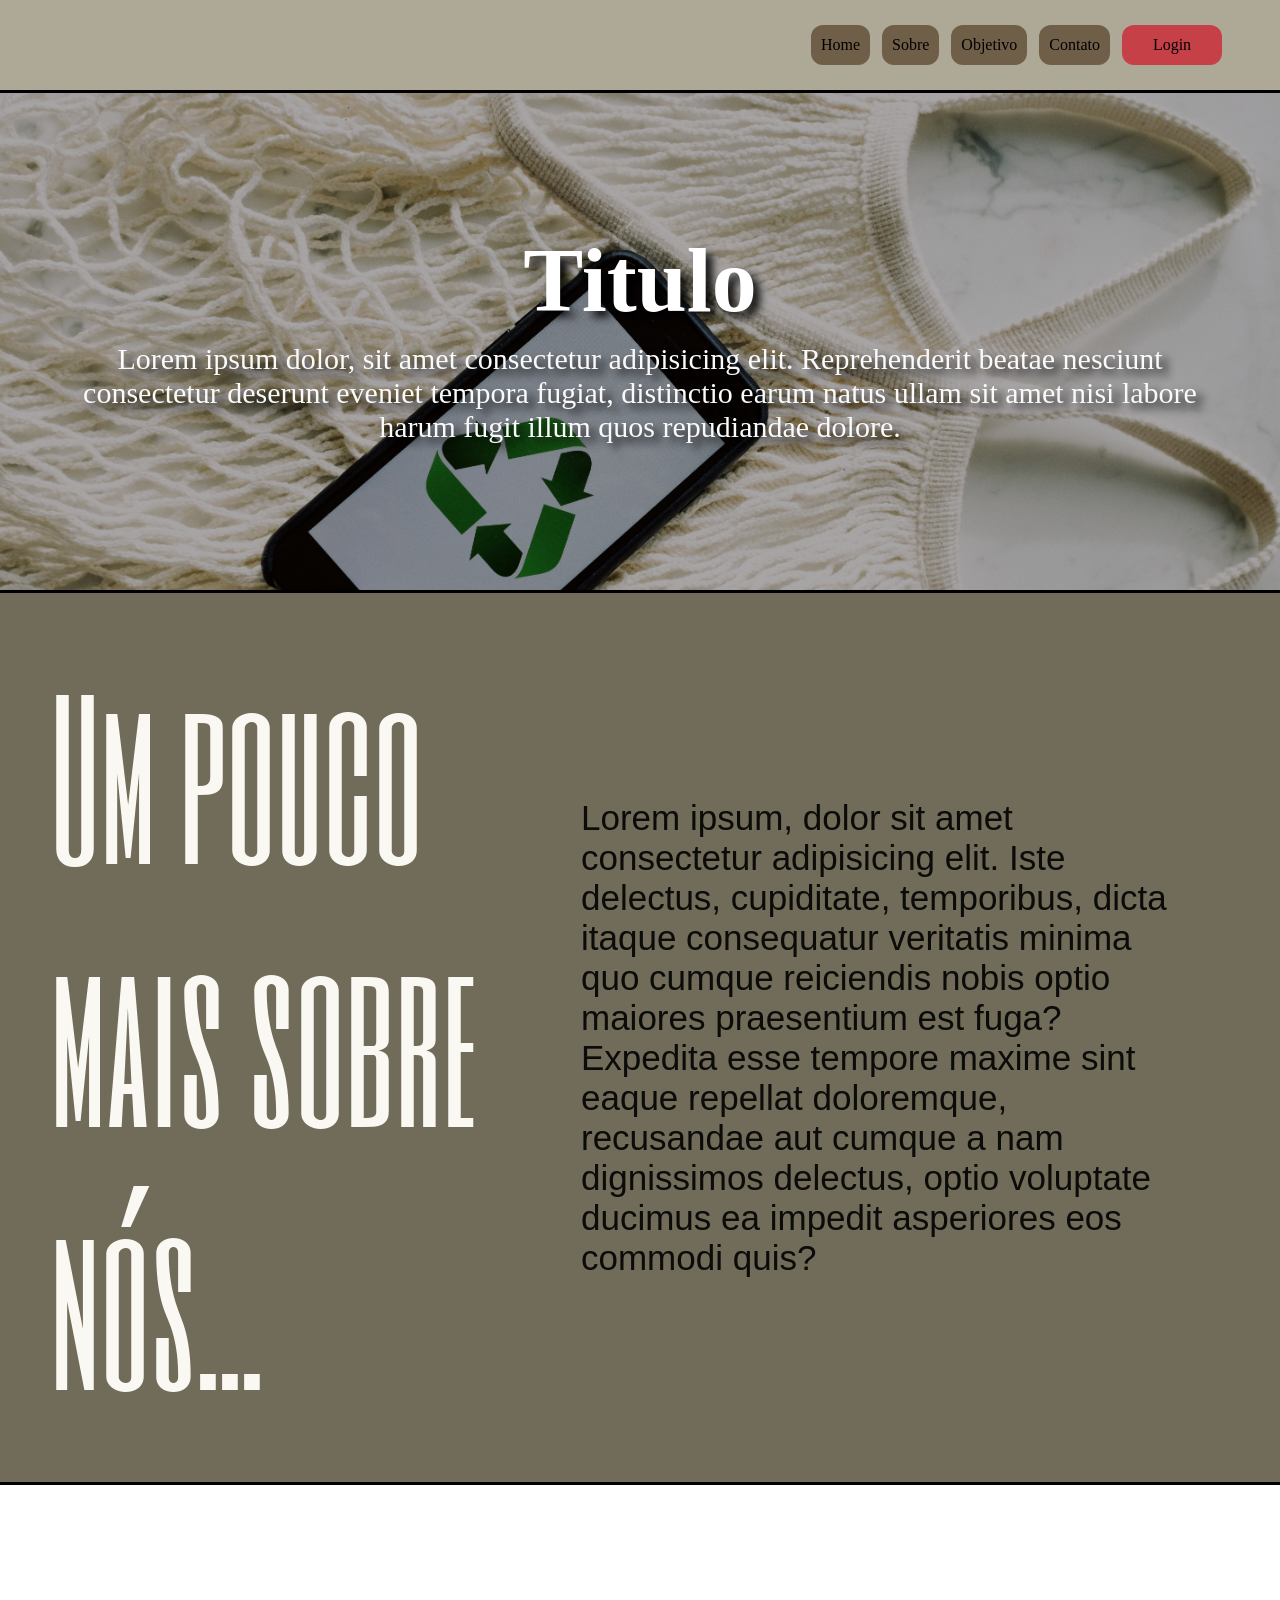
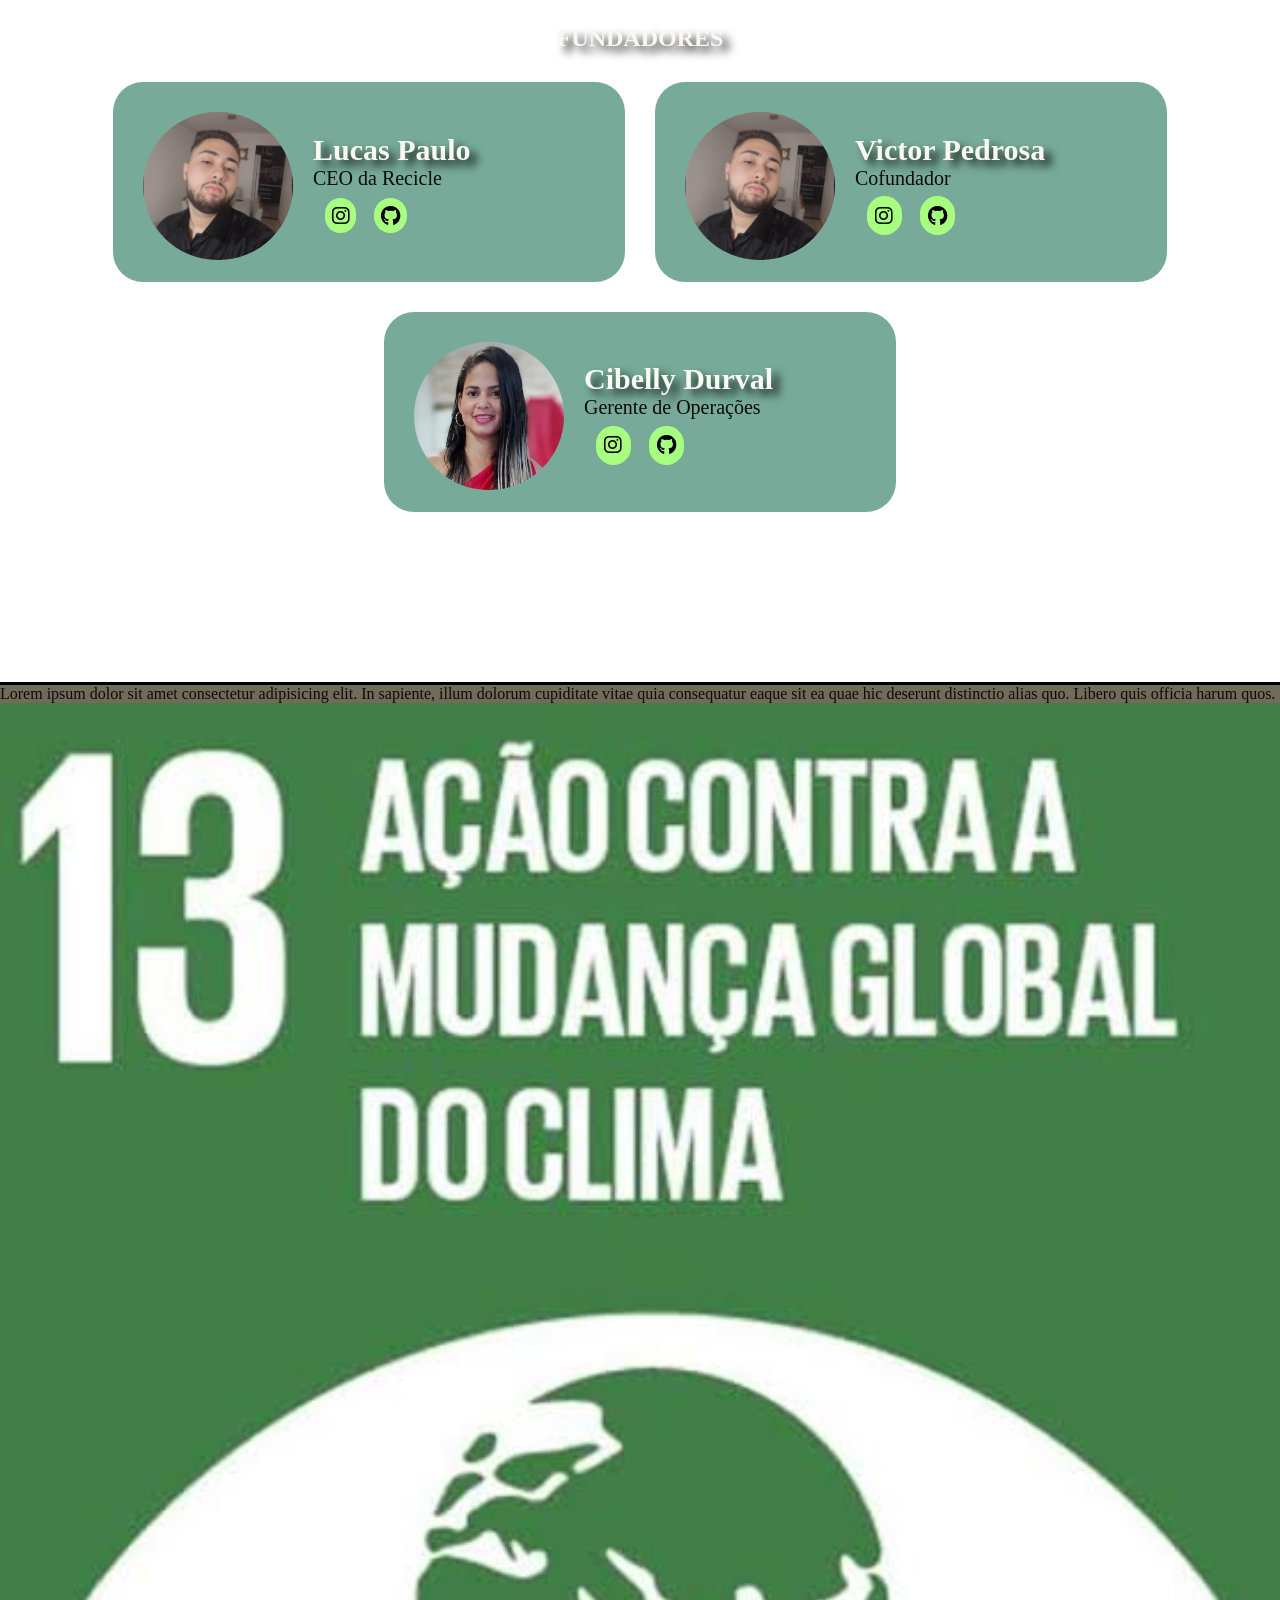
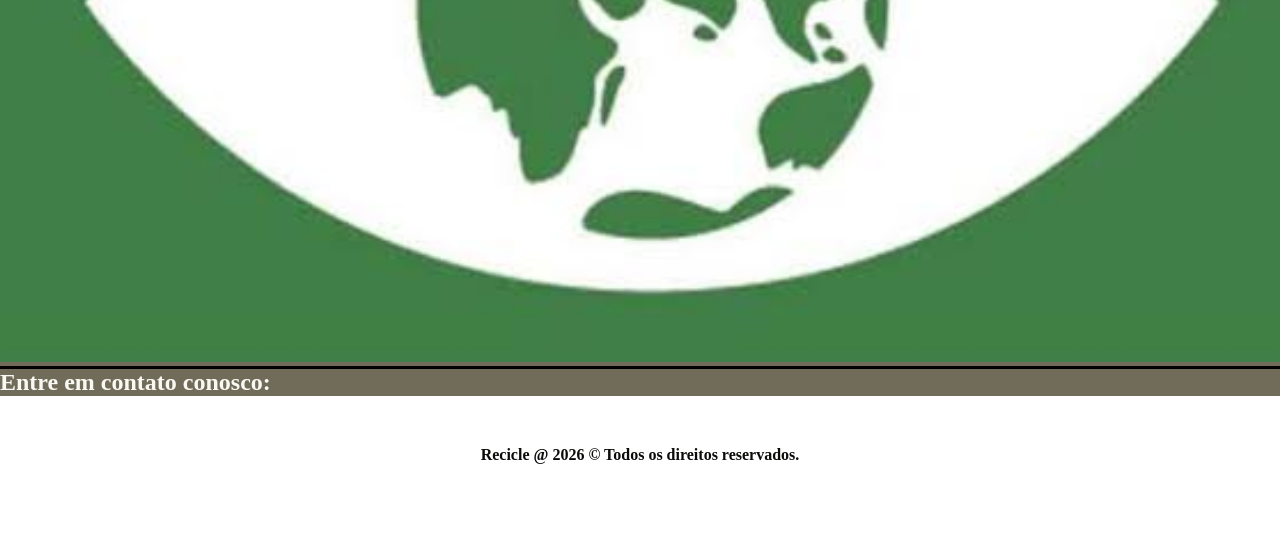
==== index.html @ ca071996 "Update index.html" ====
<!DOCTYPE html>
<html lang="pt-br">
<head>
    <meta charset="UTF-8">
    <meta name="viewport" content="width=device-width, initial-scale=1.0">
    <title>Reclicle</title>
    <link rel="stylesheet" href="/main.css">
    <link rel="shortcut icon" href="/assets/img/favicon (8).ico" type="image/x-icon">
    <link rel="stylesheet" href="https://cdnjs.cloudflare.com/ajax/libs/font-awesome/6.2.0/css/all.min.css"
        integrity="sha512-xh6O/CkQoPOWDdYTDqeRdPCVd1SpvCA9XXcUnZS2FmJNp1coAFzvtCN9BmamE+4aHK8yyUHUSCcJHgXloTyT2A=="
        crossorigin="anonymous" referrerpolicy="no-referrer" />
        <style>@import url('https://fonts.googleapis.com/css2?family=Six+Caps&display=swap');</style>
        <link rel="stylesheet" href="https://unpkg.com/aos@2.3.1/dist/aos.css">
</head>
<header>
    <img src="" alt="" id="logo">
        <nav>
            <div class="navBarConteiner">
                <ul>
                    <li><a href="#home">Home</a></li>
                    <li><a href="#sobre">Sobre</a></li>
                    <li><a href="#objetivo">Objetivo</a></li>
                    <li><a href="#contato">Contato</a></li>
                    <li id="loginItem"><a href="#login">Login</a></li>
                </ul>
            </div>
        </nav>
</header>

<body>
   
    <section id="home">
        <h1>Titulo</h1>
        <p>Lorem ipsum dolor, sit amet consectetur adipisicing elit. Reprehenderit beatae nesciunt consectetur deserunt eveniet tempora fugiat, distinctio earum natus ullam sit amet nisi labore harum fugit illum quos repudiandae dolore.</p>
    </section>


    

    <!-- Aqui é um parágrafo que fala quem é as pessoas  -->
    <section id="sobre">
        <div id="sobreConteiner">
            <h1>Um pouco mais sobre nós...</h1>
            <p>Lorem ipsum, dolor sit amet consectetur adipisicing elit. Iste delectus, cupiditate, temporibus, dicta itaque consequatur veritatis minima quo cumque reiciendis nobis optio maiores praesentium est fuga? Expedita esse tempore maxime sint eaque repellat doloremque, recusandae aut cumque a nam dignissimos delectus, optio voluptate ducimus ea impedit asperiores eos commodi quis?</p>
        </div>
    </section>

    <section class="paralax1">
        <h1>FUNDADORES</h1>
        <div id="colaboradores">
            <div id="colaboradoresConteiner">
                <div class="colaborador" data-aos="fade-up" data-aos-duration="1500">
                    <img class="fotoPerfil" src="assets/img/teste.png" alt="">
                    <div class="informacoesCartao">
                        <h1>Lucas Paulo</h1>
                        <p>CEO da Recicle</p>
                        <div class="redesSociais">
                            <a href="" target="_blank"><i class="fa-brands fa-instagram"></i></a>
                            <a href="" target="_blank"><i class="fa-brands fa-github"></i></a>
                        </div>
                    </div>
                </div>

                <div class="colaborador" data-aos="fade-up" data-aos-duration="1700">
                    <img class="fotoPerfil" src="assets/img/Victor.png" alt="">
                    <div class="informacoesCartao">
                        <h1>Victor Pedrosa</h1>
                        <p>Cofundador</p>
                        <div class="redesSociais">
                            <a href="" target="_blank"><i class="fa-brands fa-instagram"></i></a>
                            <a href="" target="_blank"><i class="fa-brands fa-github"></i></a>
                        </div>
                    </div>
                </div>

                <div class="colaborador" data-aos="fade-up" data-aos-duration="1900">
                    <img class="fotoPerfil" src="assets/img/Cibelly.jpeg" alt="">
                    <div class="informacoesCartao">
                        <h1>Cibelly Durval</h1>
                        <p>Gerente de Operações</p>
                        <div class="redesSociais">
                            <a href="" target="_blank"><i class="fa-brands fa-instagram"></i></a>
                            <a href="" target="_blank"><i class="fa-brands fa-github"></i></a>
                        </div>
                    </div>
                </div>
            </div>
        </div>
    </section>        
        
    
    <section id="dados">
        <div id="dadosConteiner">
            <!-- <h1>Objetivos</h1> -->
            <div class="">
                <p>Lorem ipsum dolor sit amet consectetur adipisicing elit. In sapiente, illum dolorum cupiditate vitae quia consequatur eaque sit ea quae hic deserunt distinctio alias quo. Libero quis officia harum quos.</p>
                <img src="/assets/img/ODS13.jfif" alt="">
            </div>
        </div>
    </section>

    <section id="contato">
        <div class="contatosConteiner">
            <div>
                <h1>Entre em contato conosco:</h1>

            </div>
        </div>
    </section>





<script src="https://unpkg.com/aos@2.3.1/dist/aos.js"></script>

<script>
  AOS.init({
    duration: 1000, // duração da animação
    once: true,     // anima apenas uma vez
  });
</script>   
</body>


<footer>
        <p>Recicle @ 2026 &copy; Todos os direitos reservados.</p>

</footer>
</html>
---- main.css ----
@import url(/assets/css/global.css);
@import url(/assets/css/home.css);
@import url(/assets/css/sobre.css);
@import url(/assets/css/catalogo.css);
@import url(/assets/css/objetivos.css);
@import url(/assets/css/login.css);
@import url(/assets/css/colaboradores.css);
@import url(/assets/css/ods.css);
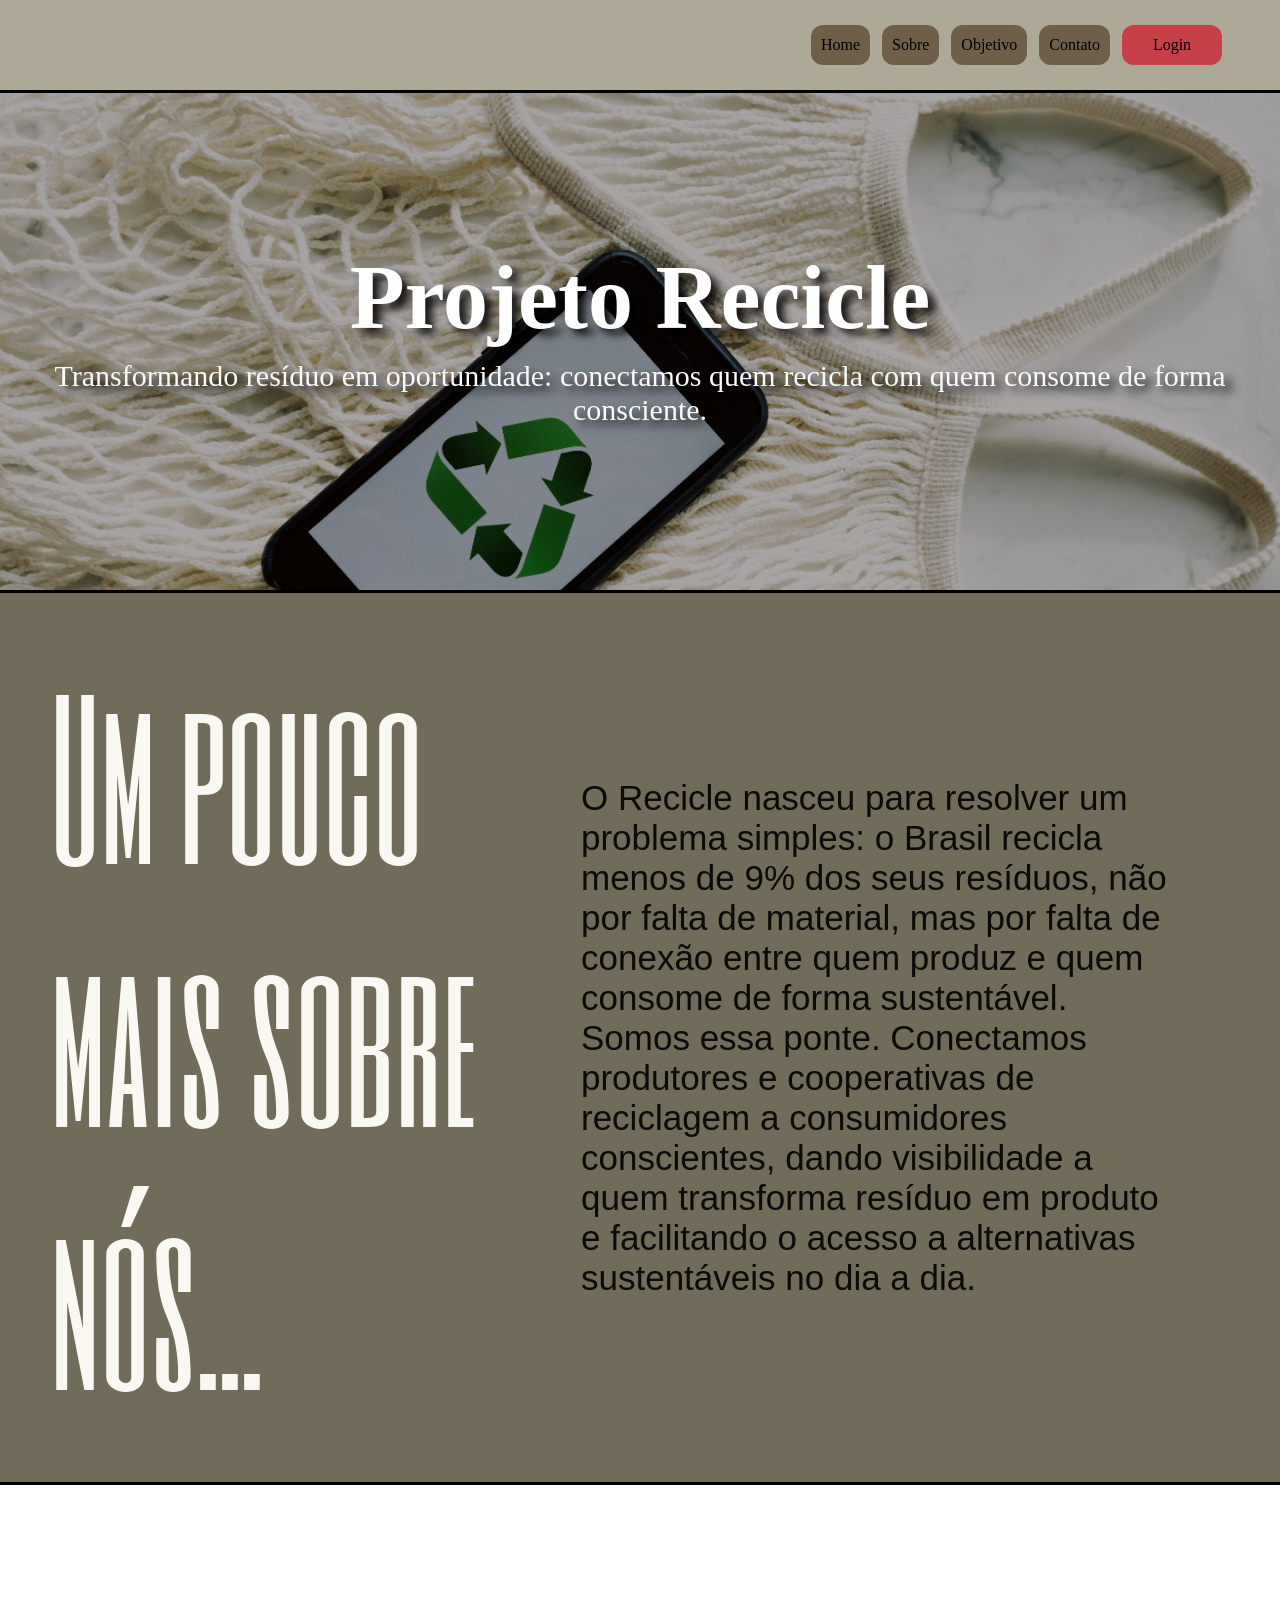
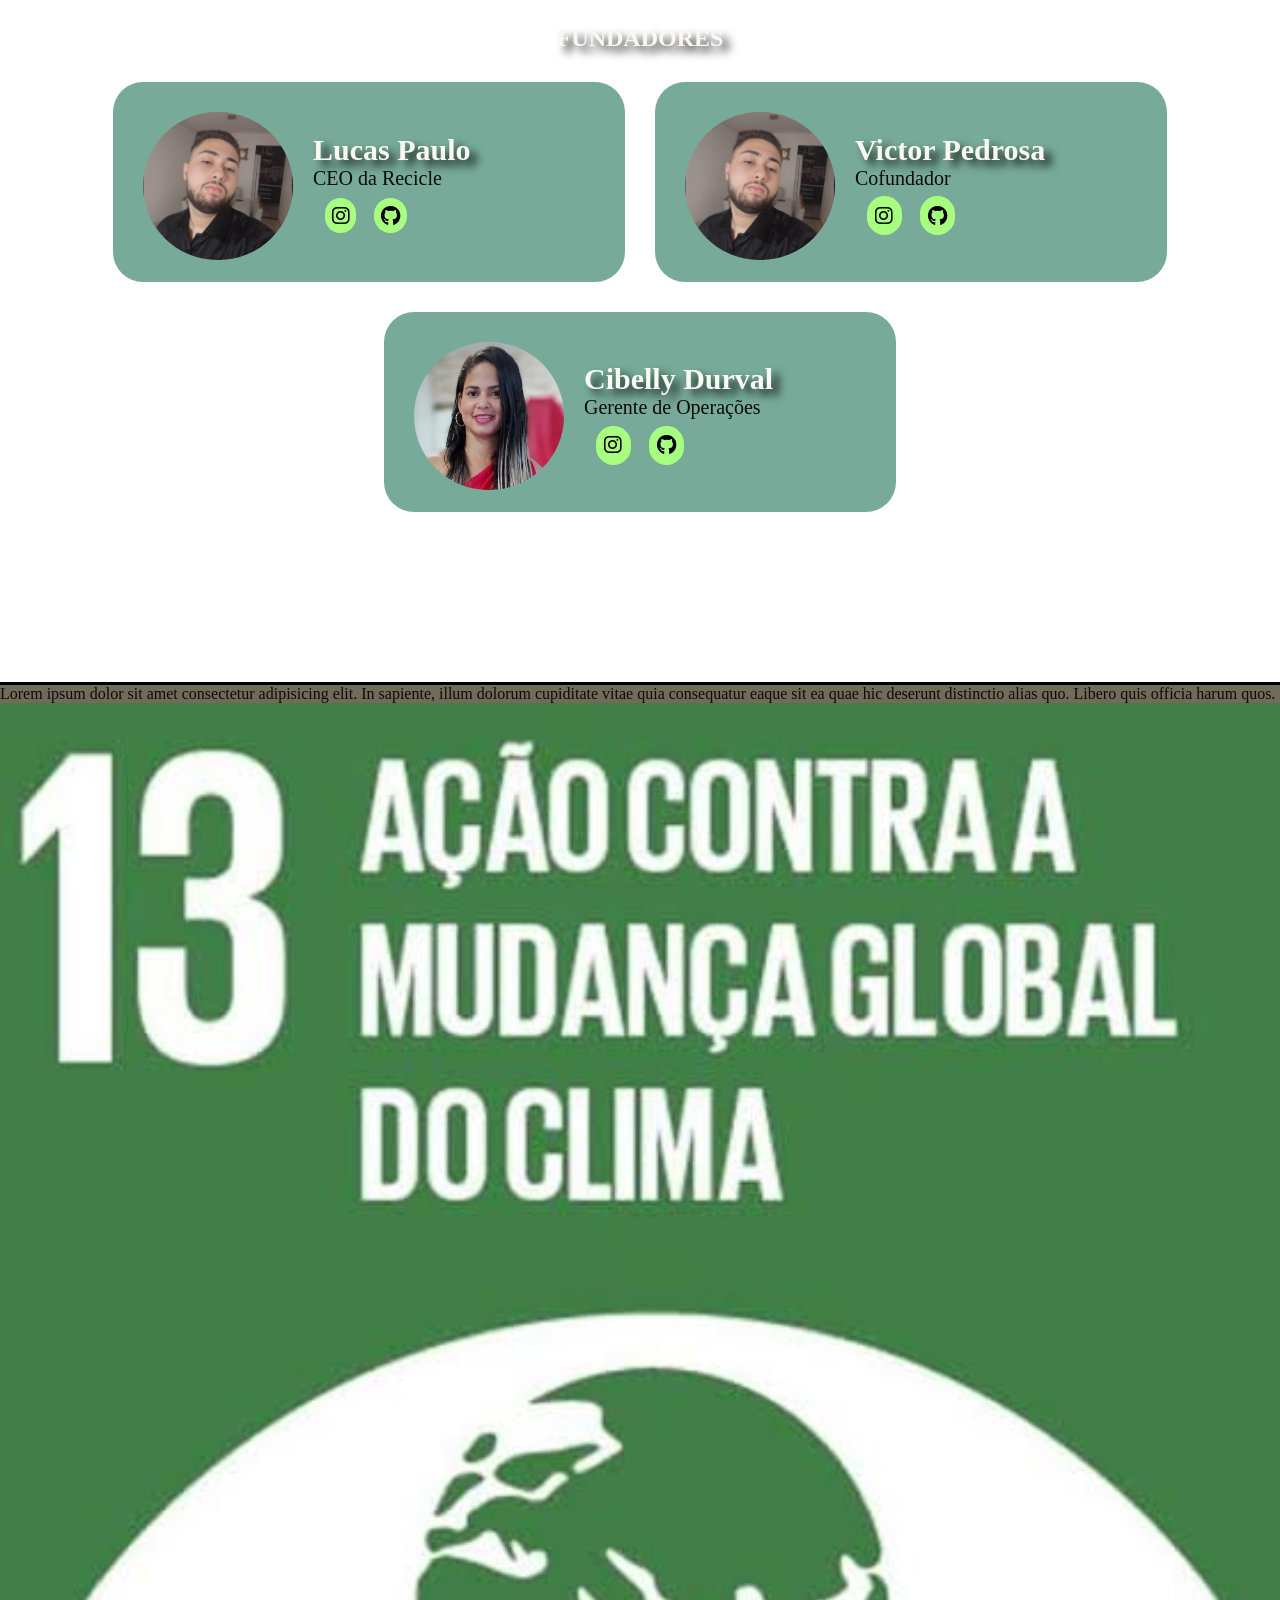
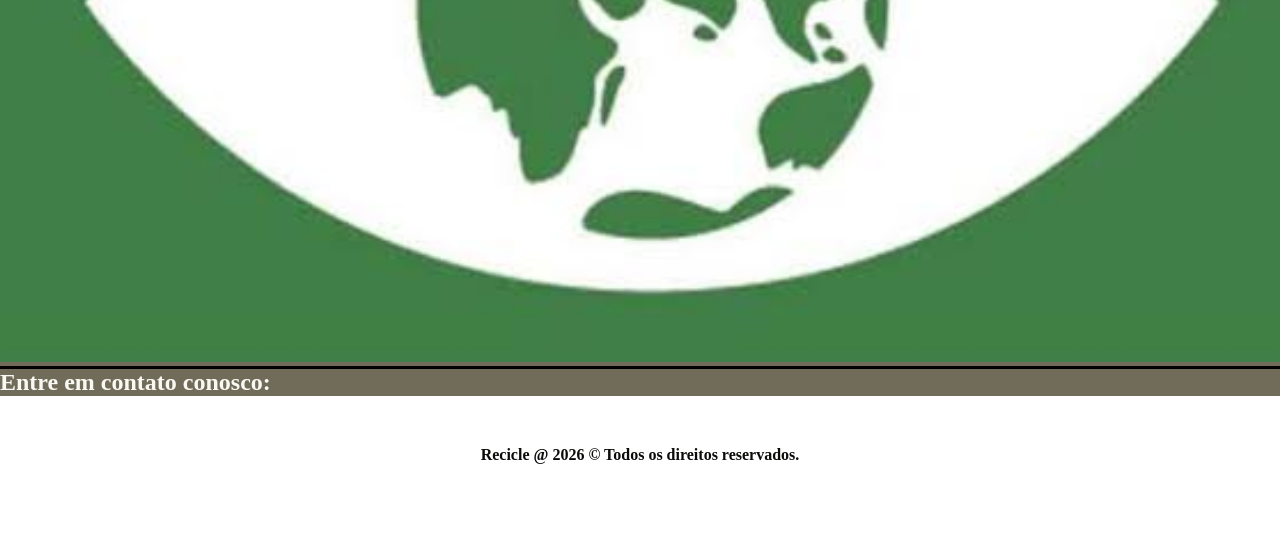
==== commit 3177f7aa: "Merge branch 'main' of https://github.com/Luga17-19/Projeto_Recicle" ====
--- a/index.html
+++ b/index.html
@@ -3,7 +3,7 @@
 <head>
     <meta charset="UTF-8">
     <meta name="viewport" content="width=device-width, initial-scale=1.0">
-    <title>Reclicle</title>
+    <title>Recicle</title>
     <link rel="stylesheet" href="/main.css">
     <link rel="shortcut icon" href="/assets/img/favicon (8).ico" type="image/x-icon">
     <link rel="stylesheet" href="https://cdnjs.cloudflare.com/ajax/libs/font-awesome/6.2.0/css/all.min.css"
@@ -30,8 +30,8 @@
 <body>
    
     <section id="home">
-        <h1>Titulo</h1>
-        <p>Lorem ipsum dolor, sit amet consectetur adipisicing elit. Reprehenderit beatae nesciunt consectetur deserunt eveniet tempora fugiat, distinctio earum natus ullam sit amet nisi labore harum fugit illum quos repudiandae dolore.</p>
+        <h1>Projeto Recicle</h1>
+        <p>Transformando resíduo em oportunidade: conectamos quem recicla com quem consome de forma consciente.</p>
     </section>
 
 
@@ -41,7 +41,9 @@
     <section id="sobre">
         <div id="sobreConteiner">
             <h1>Um pouco mais sobre nós...</h1>
-            <p>Lorem ipsum, dolor sit amet consectetur adipisicing elit. Iste delectus, cupiditate, temporibus, dicta itaque consequatur veritatis minima quo cumque reiciendis nobis optio maiores praesentium est fuga? Expedita esse tempore maxime sint eaque repellat doloremque, recusandae aut cumque a nam dignissimos delectus, optio voluptate ducimus ea impedit asperiores eos commodi quis?</p>
+            <p>O Recicle nasceu para resolver um problema simples: o Brasil recicla menos de 9% dos seus resíduos, não por falta de material, mas por falta de conexão entre quem produz e quem consome de forma sustentável.
+
+             Somos essa ponte. Conectamos produtores e cooperativas de reciclagem a consumidores conscientes, dando visibilidade a quem transforma resíduo em produto e facilitando o acesso a alternativas sustentáveis no dia a dia.</p>
         </div>
     </section>
 
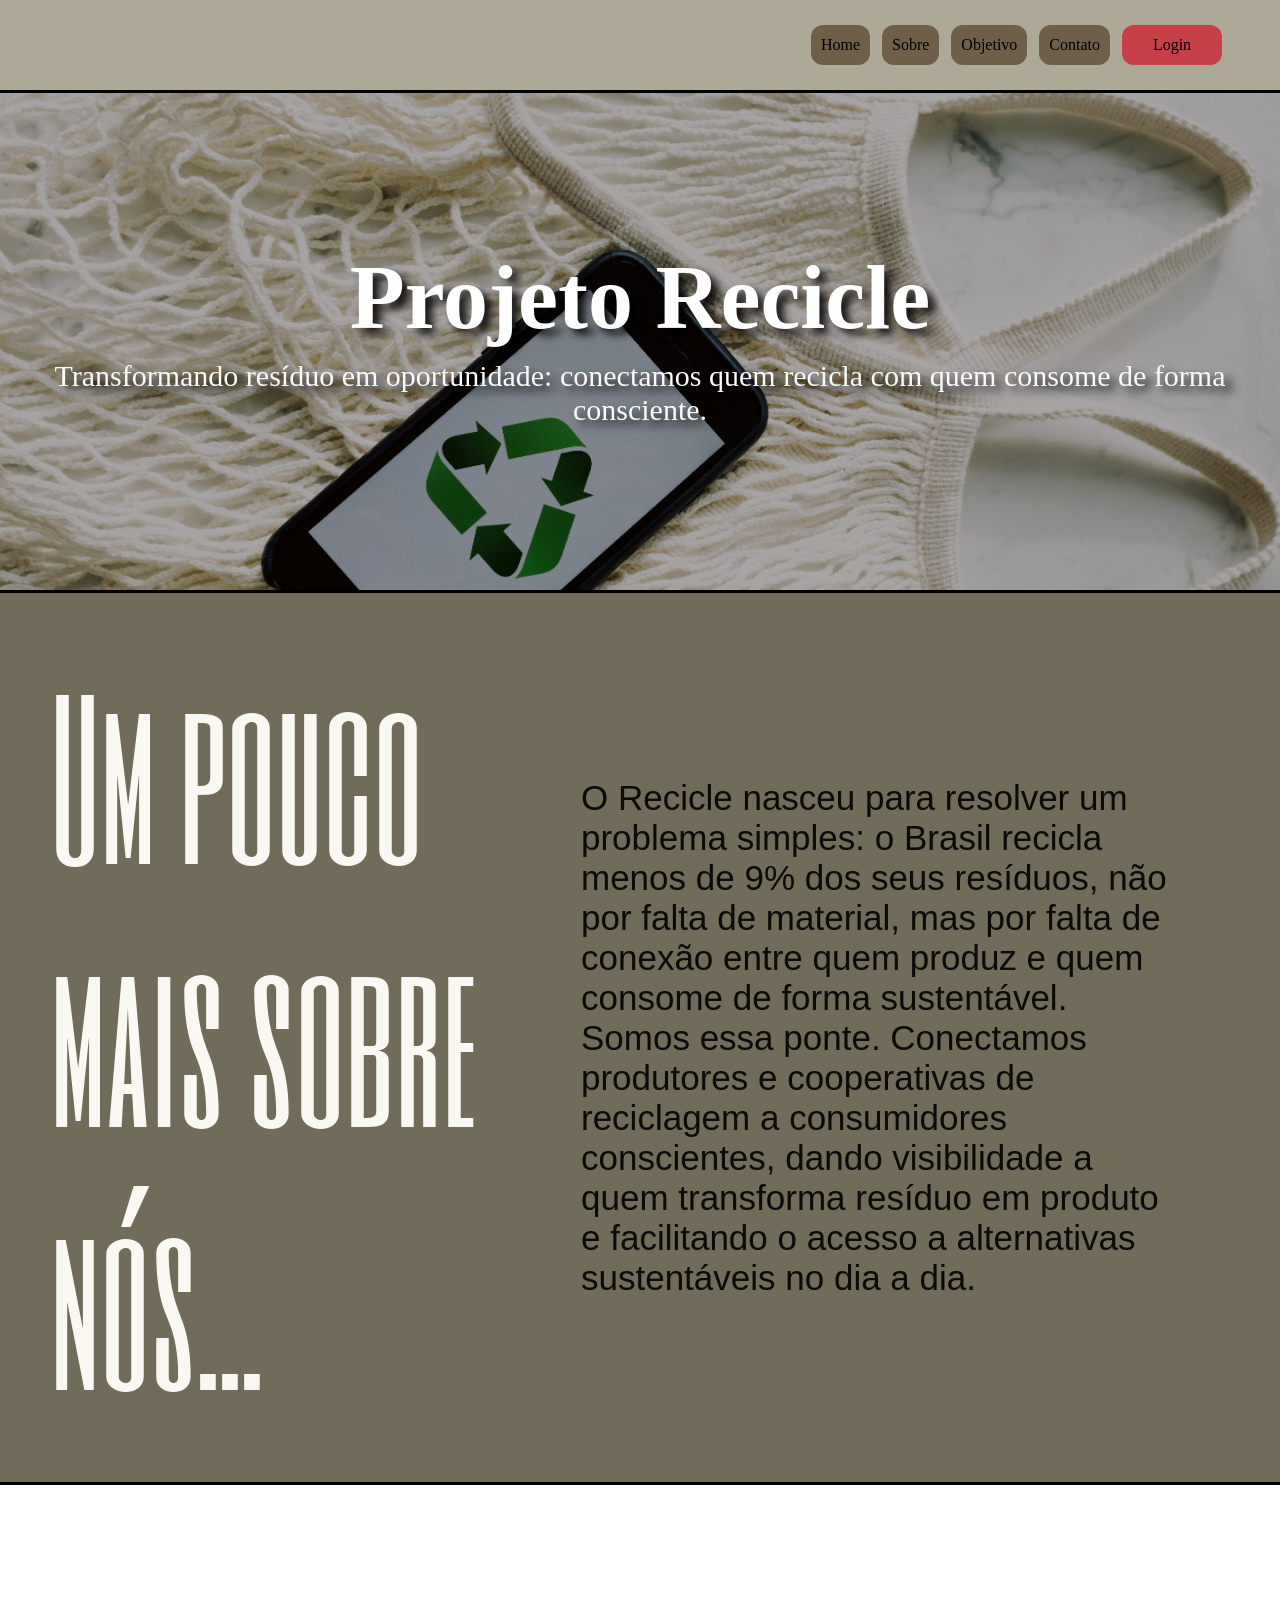
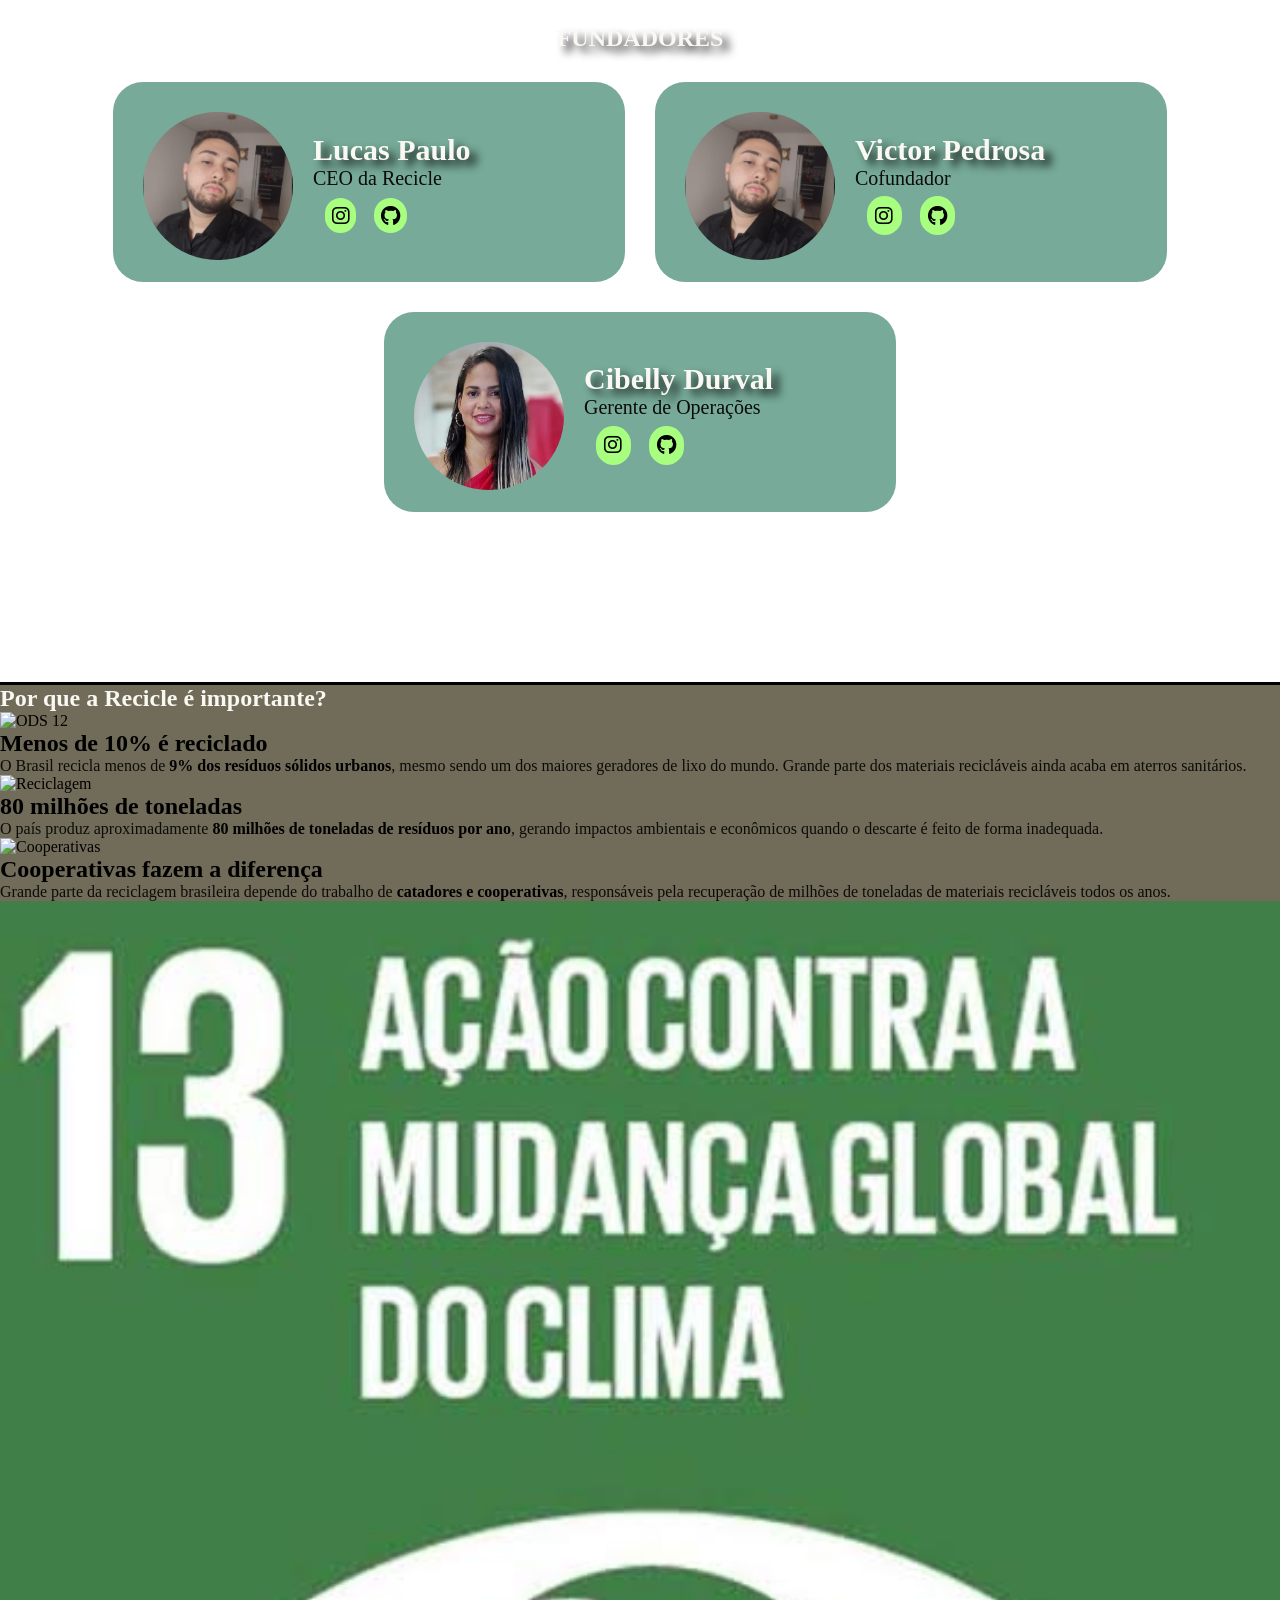
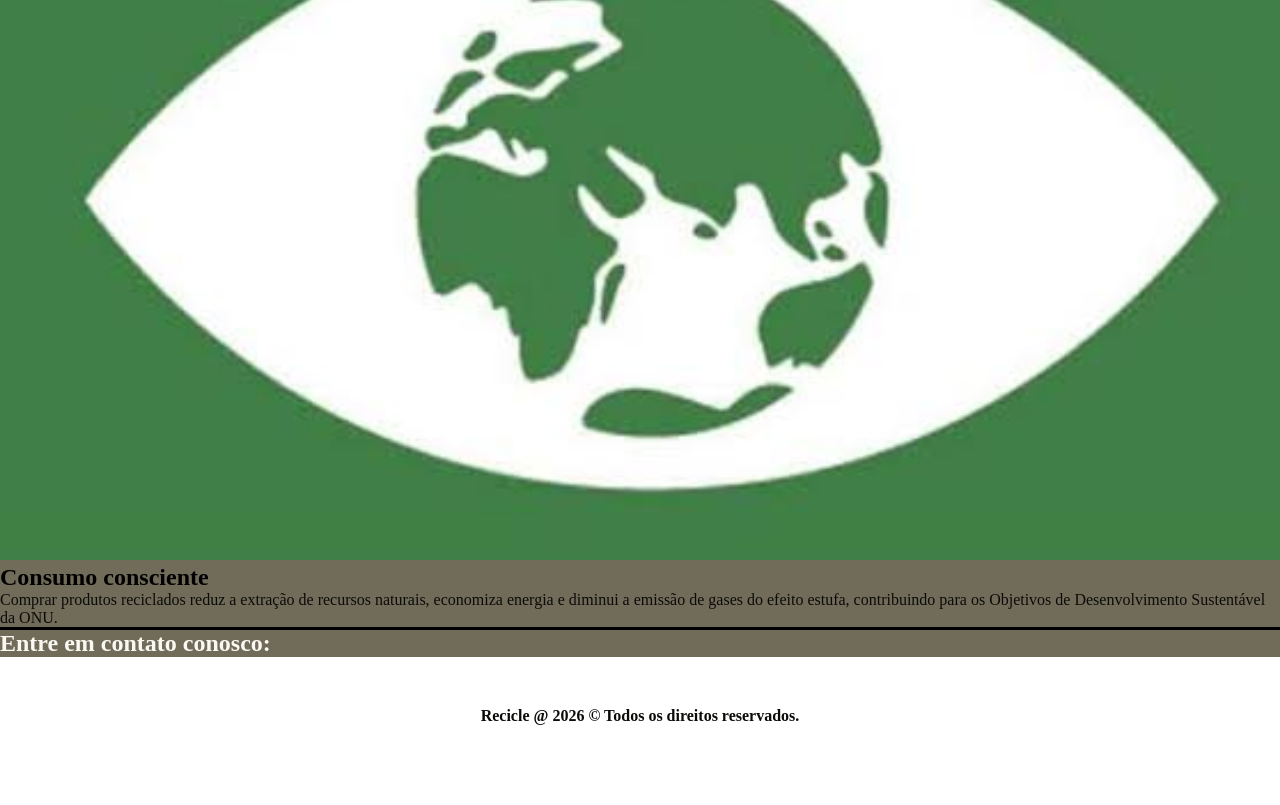
==== commit 1374b3e5: "Update index.html" ====
--- a/index.html
+++ b/index.html
@@ -91,16 +91,53 @@
     </section>        
         
     
-    <section id="dados">
-        <div id="dadosConteiner">
-            <!-- <h1>Objetivos</h1> -->
-            <div class="">
-                <p>Lorem ipsum dolor sit amet consectetur adipisicing elit. In sapiente, illum dolorum cupiditate vitae quia consequatur eaque sit ea quae hic deserunt distinctio alias quo. Libero quis officia harum quos.</p>
-                <img src="/assets/img/ODS13.jfif" alt="">
-            </div>
+<section id="dados">
+    <h1>Por que a Recicle é importante?</h1>
+
+    <div id="dadosConteiner">
+
+        <div class="cardDado" data-aos="fade-up">
+            <img src="/assets/img/ODS12.png" alt="ODS 12">
+            <h2>Menos de 10% é reciclado</h2>
+            <p>
+                O Brasil recicla menos de <strong>9% dos resíduos sólidos urbanos</strong>,
+                mesmo sendo um dos maiores geradores de lixo do mundo. Grande parte dos
+                materiais recicláveis ainda acaba em aterros sanitários.
+            </p>
         </div>
-    </section>
 
+        <div class="cardDado" data-aos="fade-up" data-aos-delay="150">
+            <img src="/assets/img/reciclagem.png" alt="Reciclagem">
+            <h2>80 milhões de toneladas</h2>
+            <p>
+                O país produz aproximadamente <strong>80 milhões de toneladas de resíduos
+                por ano</strong>, gerando impactos ambientais e econômicos quando o descarte
+                é feito de forma inadequada.
+            </p>
+        </div>
+
+        <div class="cardDado" data-aos="fade-up" data-aos-delay="300">
+            <img src="/assets/img/cooperativa.png" alt="Cooperativas">
+            <h2>Cooperativas fazem a diferença</h2>
+            <p>
+                Grande parte da reciclagem brasileira depende do trabalho de
+                <strong>catadores e cooperativas</strong>, responsáveis pela recuperação de
+                milhões de toneladas de materiais recicláveis todos os anos.
+            </p>
+        </div>
+
+        <div class="cardDado" data-aos="fade-up" data-aos-delay="450">
+            <img src="/assets/img/ODS13.jfif" alt="ODS 13">
+            <h2>Consumo consciente</h2>
+            <p>
+                Comprar produtos reciclados reduz a extração de recursos naturais,
+                economiza energia e diminui a emissão de gases do efeito estufa,
+                contribuindo para os Objetivos de Desenvolvimento Sustentável da ONU.
+            </p>
+        </div>
+
+    </div>
+</section>
     <section id="contato">
         <div class="contatosConteiner">
             <div>
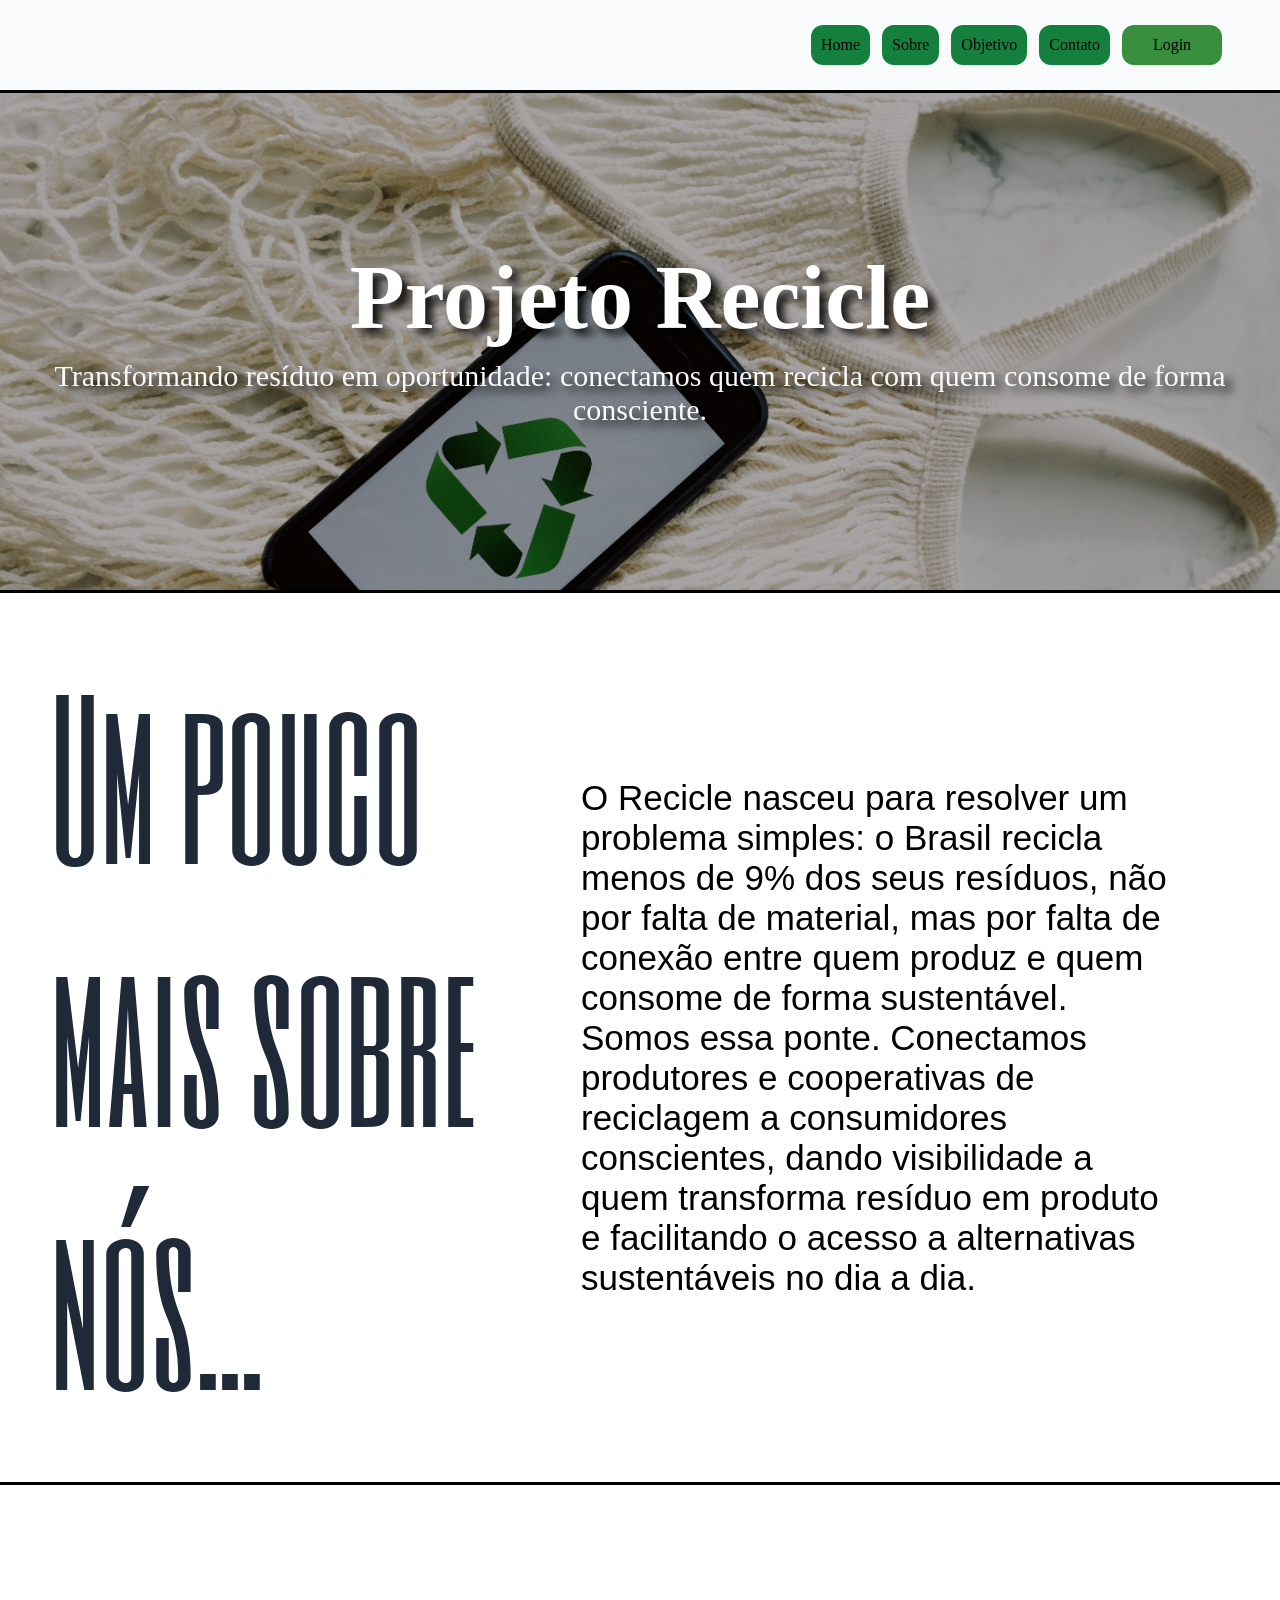
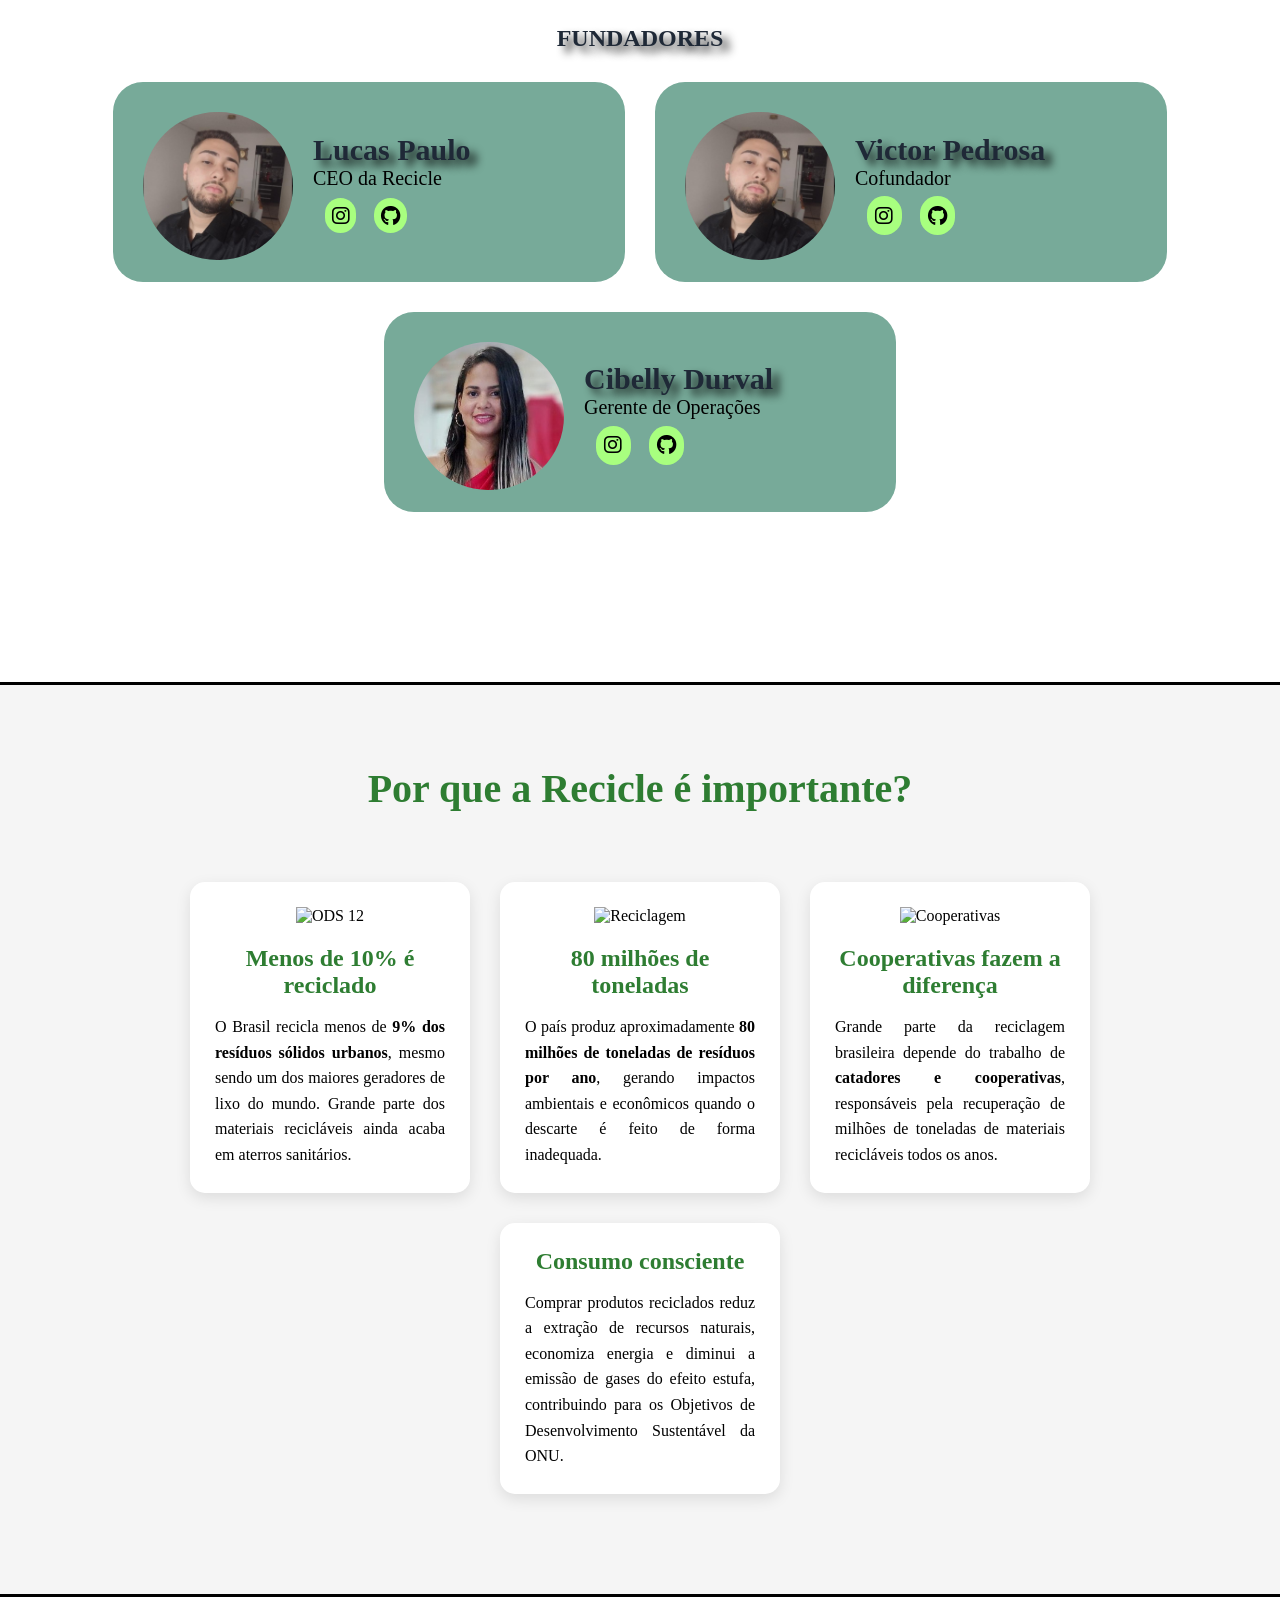
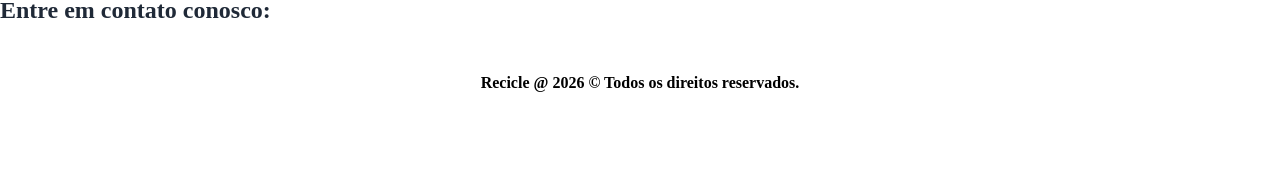
==== commit 48d81846: "update" ====
--- a/index.html
+++ b/index.html
@@ -127,7 +127,6 @@
         </div>
 
         <div class="cardDado" data-aos="fade-up" data-aos-delay="450">
-            <img src="/assets/img/ODS13.jfif" alt="ODS 13">
             <h2>Consumo consciente</h2>
             <p>
                 Comprar produtos reciclados reduz a extração de recursos naturais,
--- a/main.css
+++ b/main.css
@@ -2,7 +2,8 @@
 @import url(/assets/css/home.css);
 @import url(/assets/css/sobre.css);
 @import url(/assets/css/catalogo.css);
-@import url(/assets/css/objetivos.css);
+@import url(/assets/css/dados.css);
 @import url(/assets/css/login.css);
 @import url(/assets/css/colaboradores.css);
-@import url(/assets/css/ods.css);+@import url(/assets/css/ods.css);
+@import url('https://fonts.googleapis.com/css2?family=Fraunces:ital,wght@0,600;0,700;1,500&family=Inter:wght@400;500;600&display=swap');
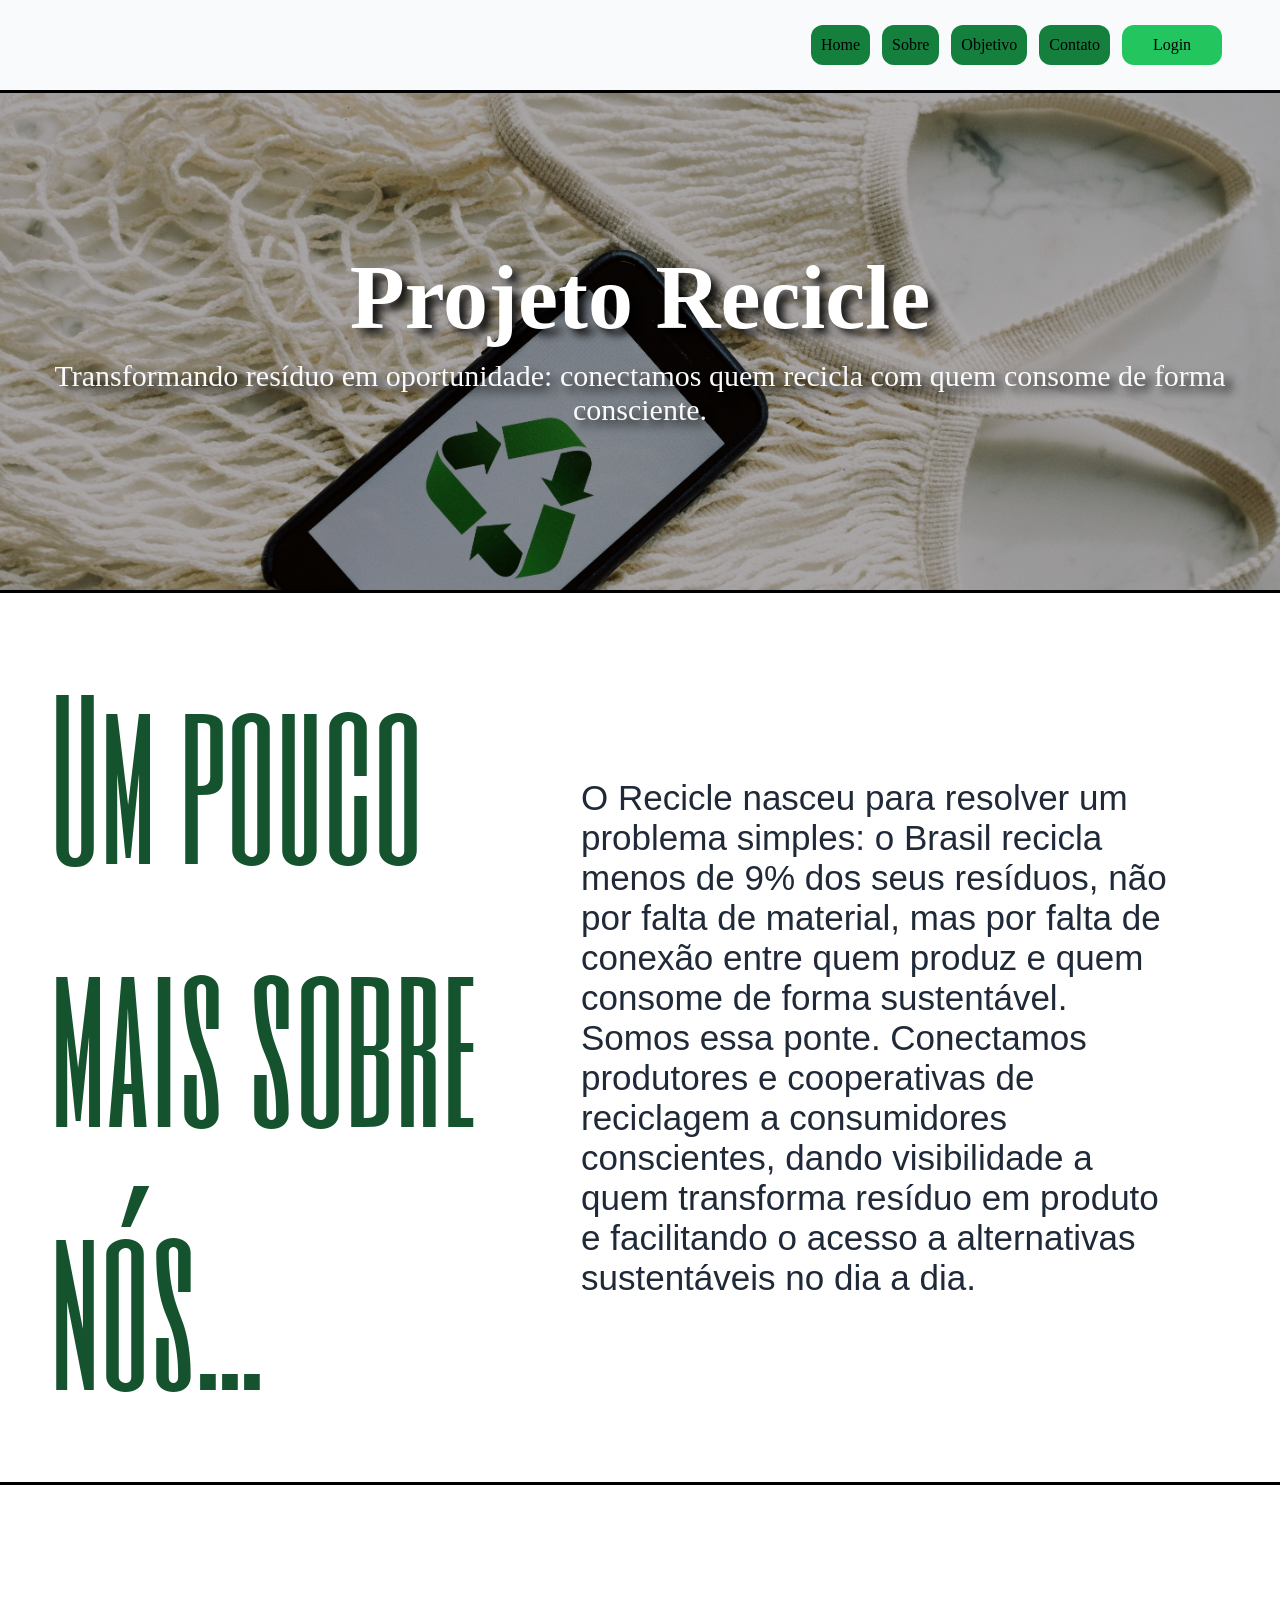
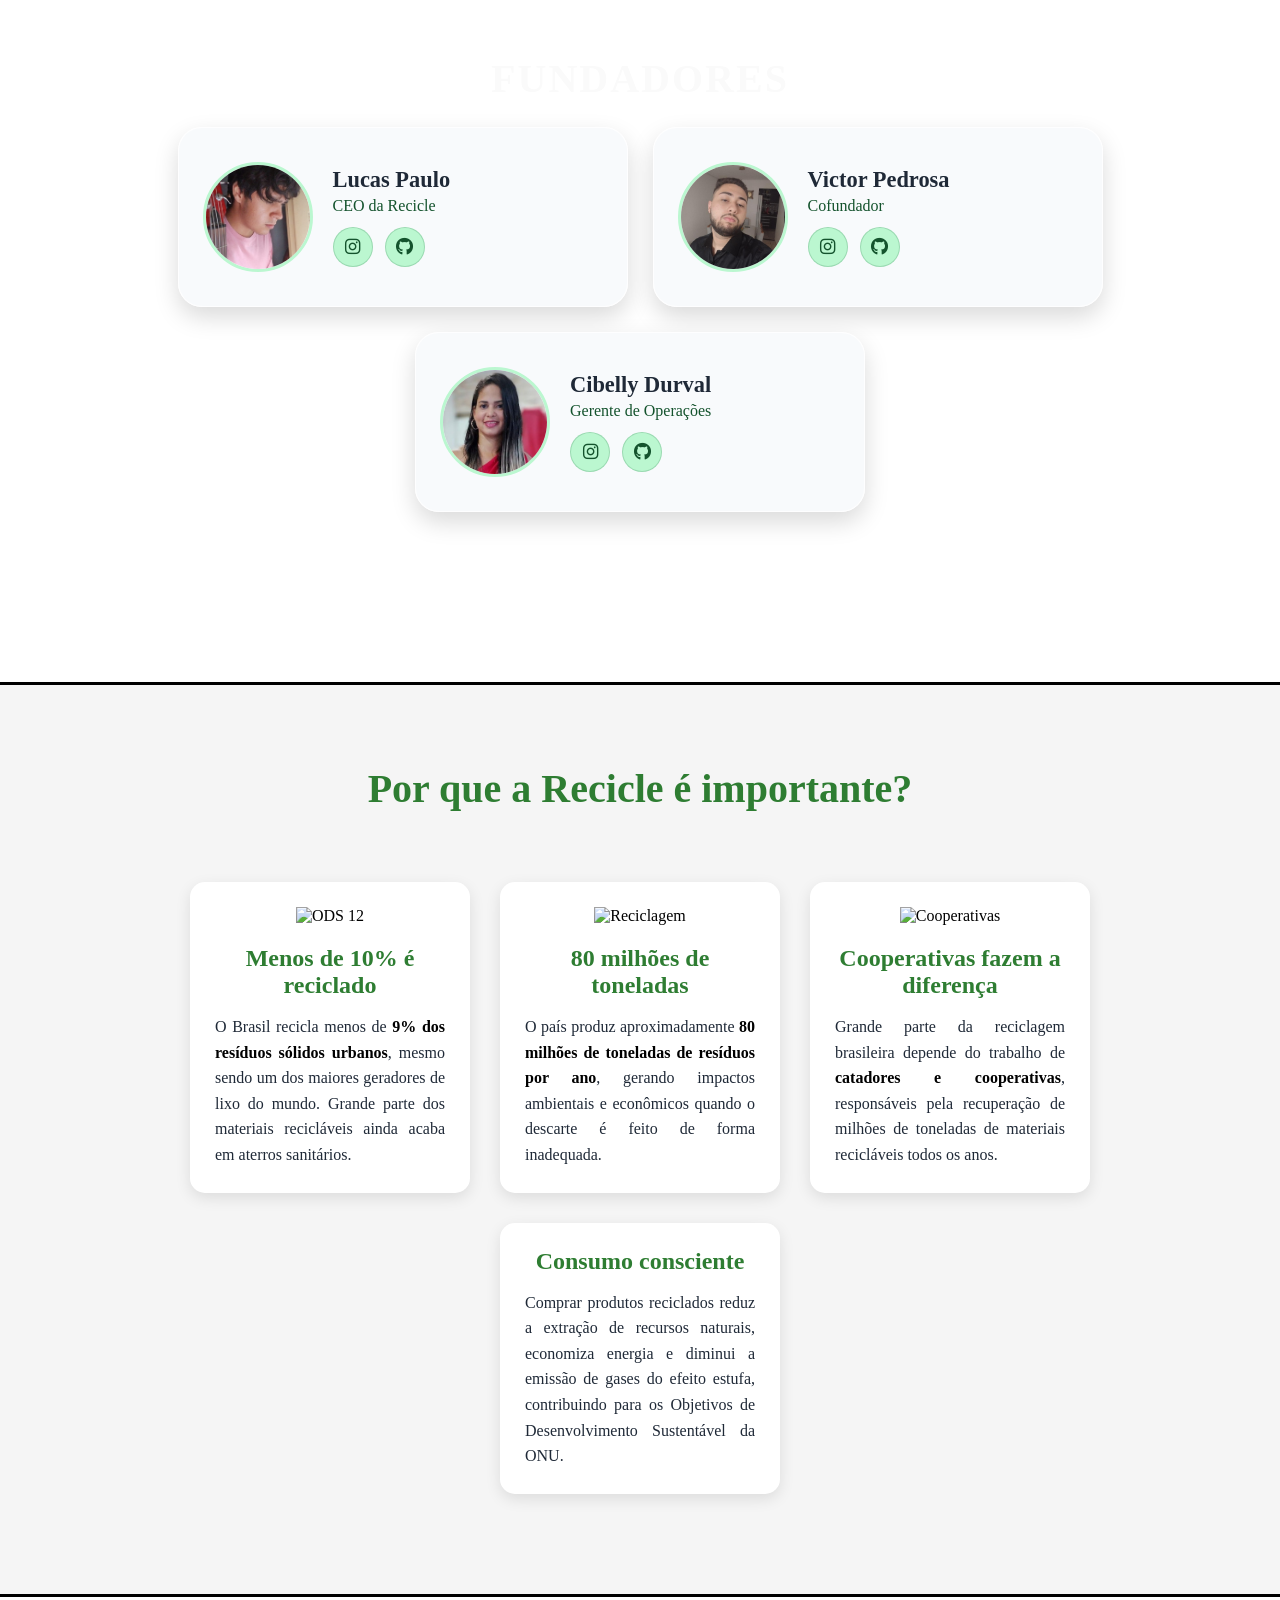
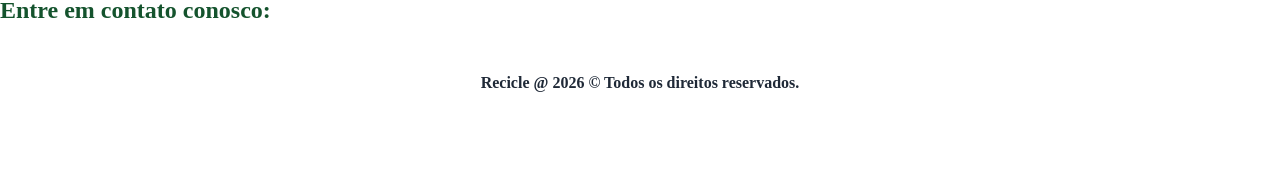
==== commit a019c604: "Atualização de estilo" ====
--- a/index.html
+++ b/index.html
@@ -52,7 +52,7 @@
         <div id="colaboradores">
             <div id="colaboradoresConteiner">
                 <div class="colaborador" data-aos="fade-up" data-aos-duration="1500">
-                    <img class="fotoPerfil" src="assets/img/teste.png" alt="">
+                    <img class="fotoPerfil" src="assets/img/lucas.jpeg" alt="">
                     <div class="informacoesCartao">
                         <h1>Lucas Paulo</h1>
                         <p>CEO da Recicle</p>
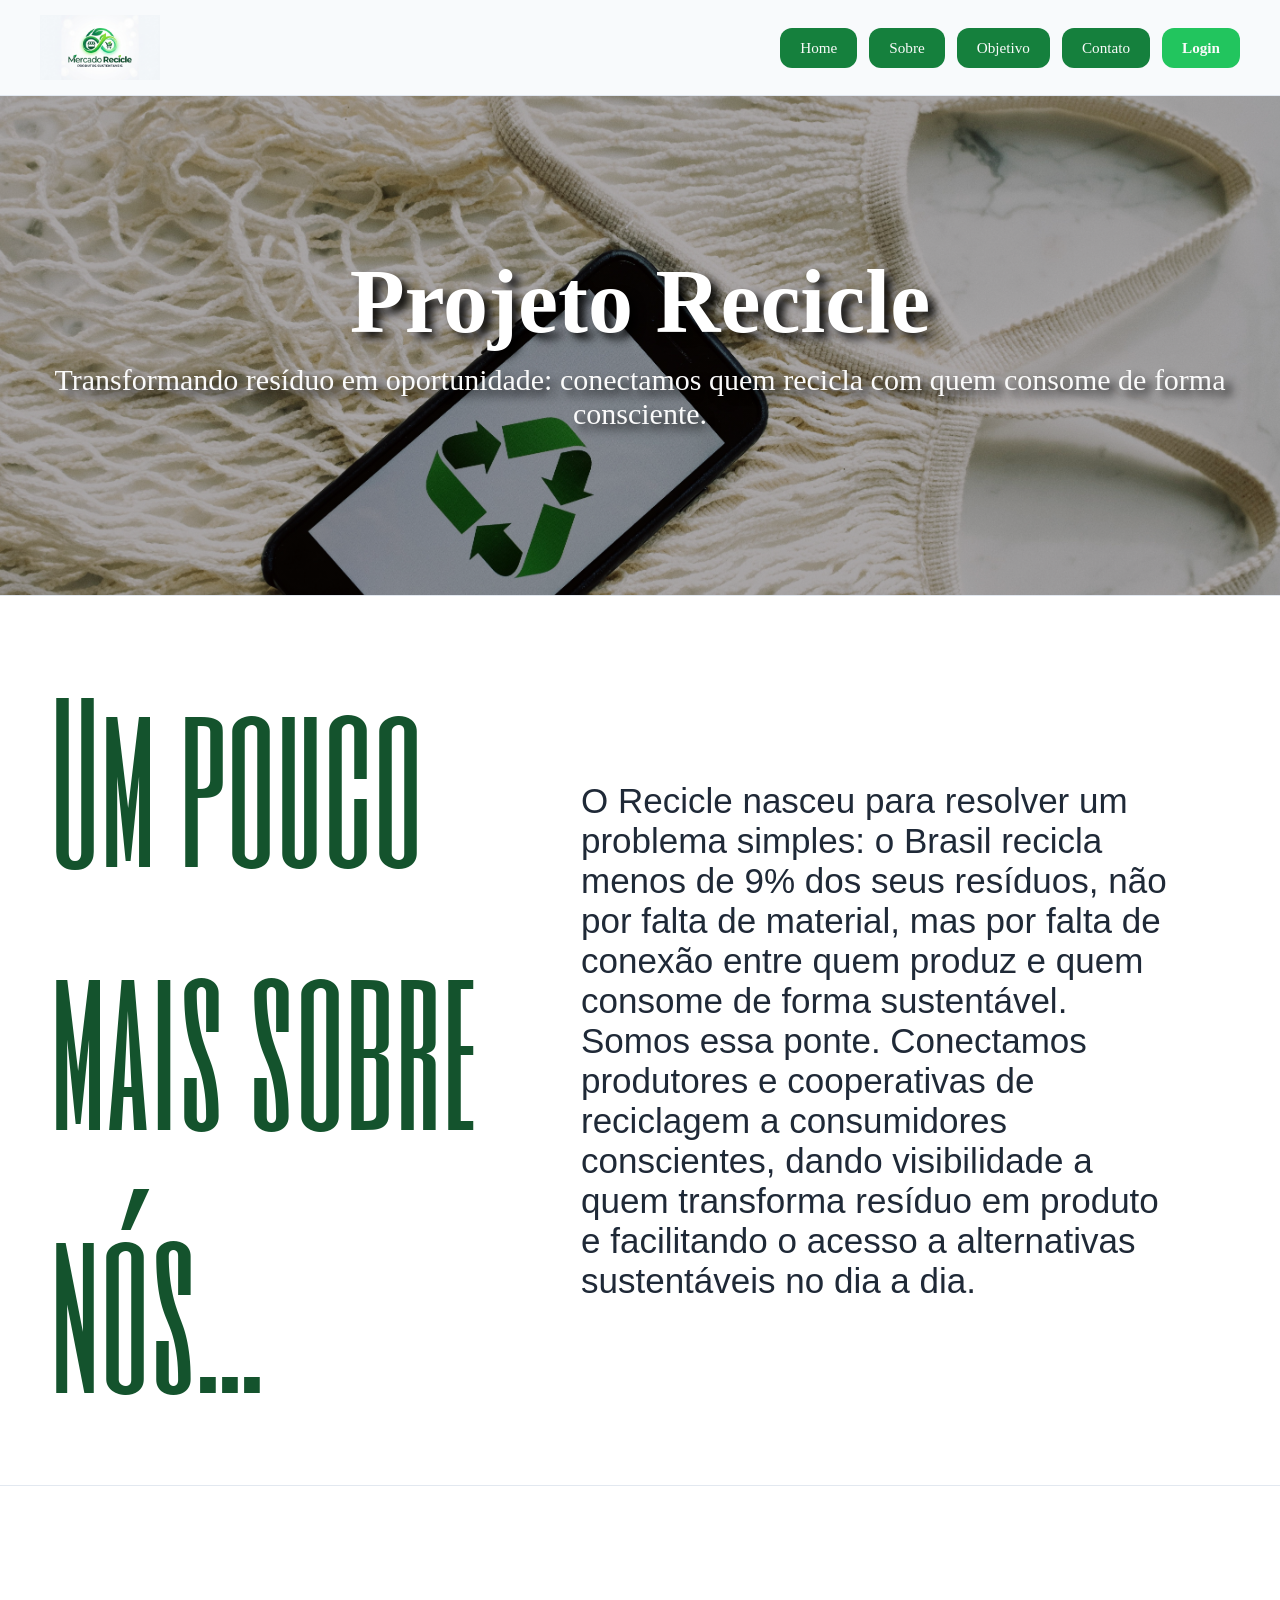
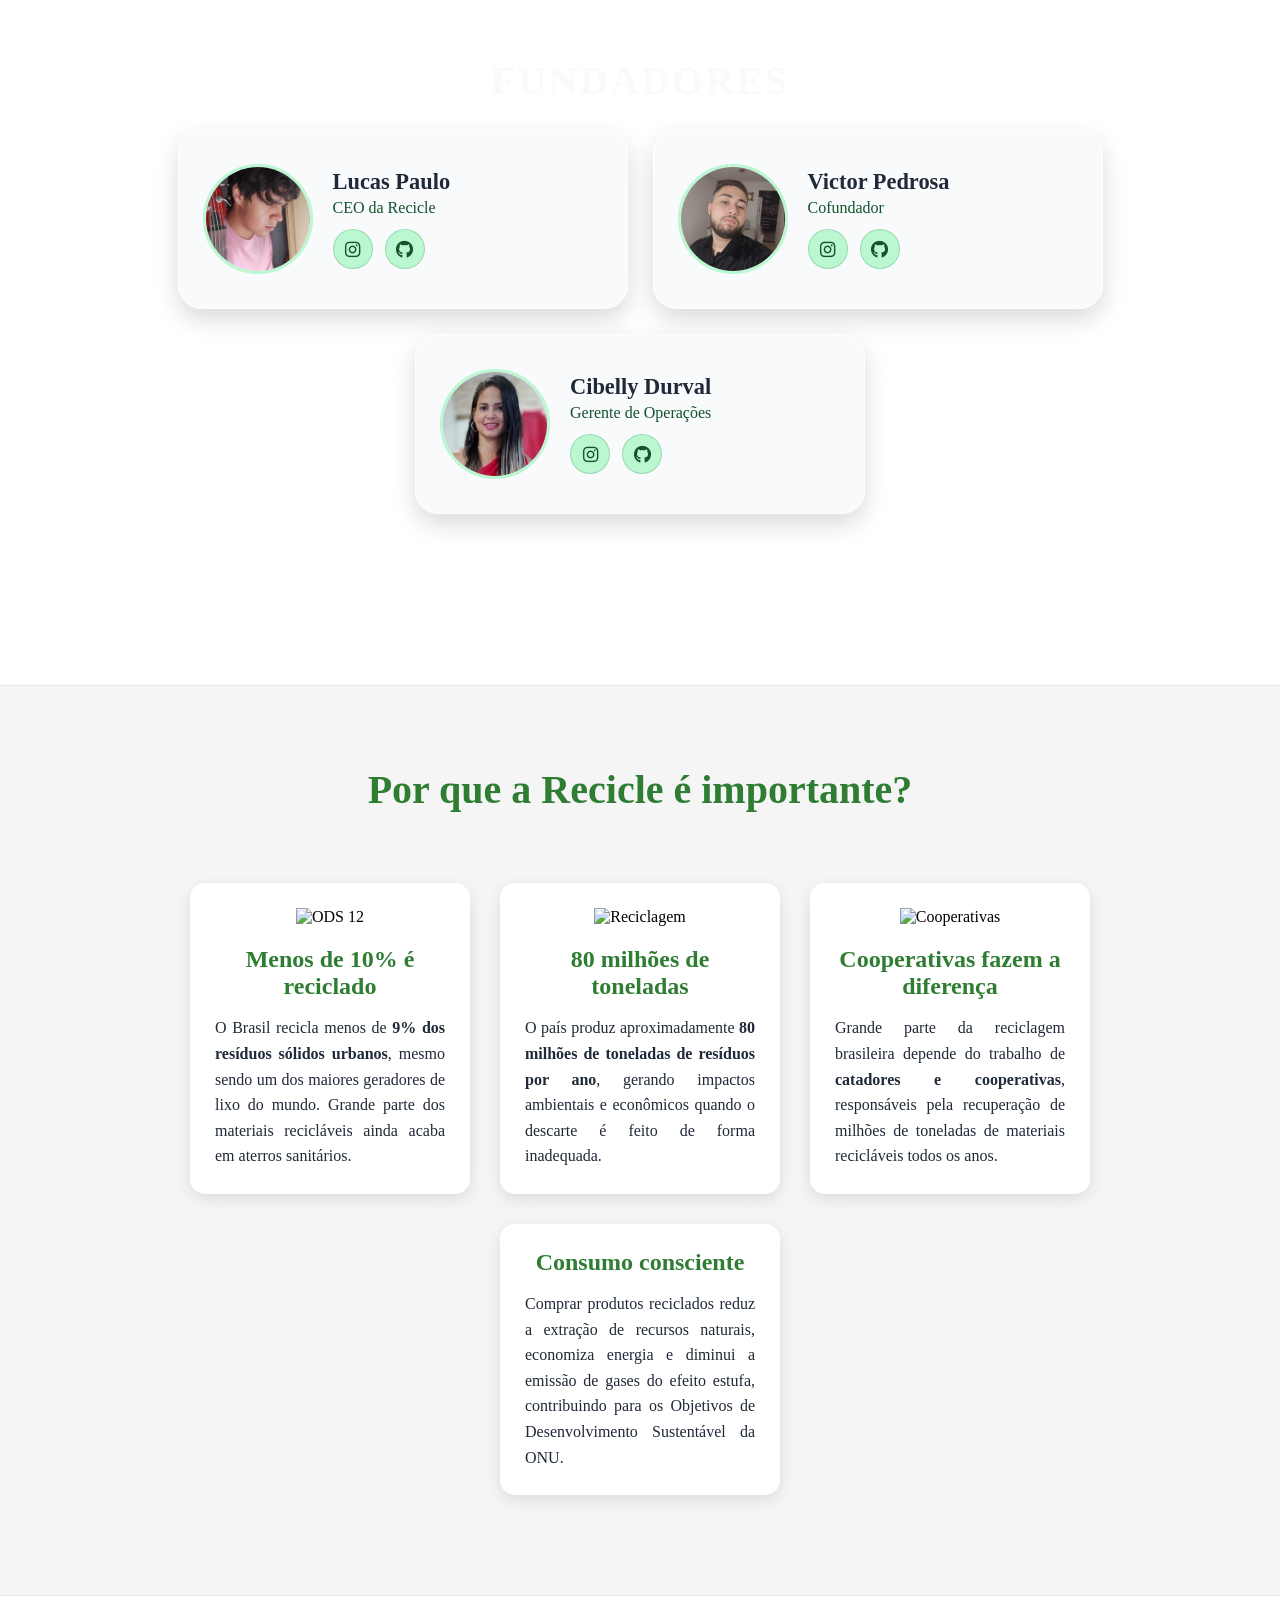
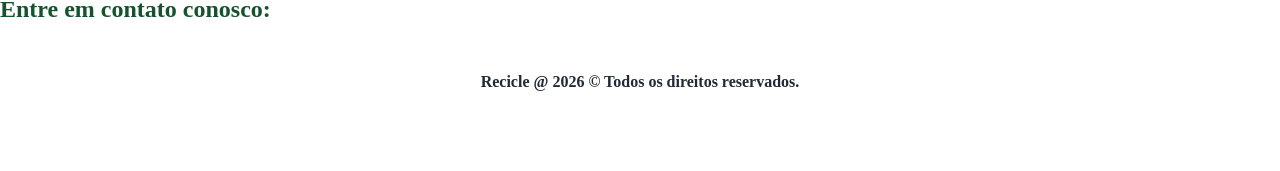
==== commit 51db4eb6: "bla" ====
--- a/index.html
+++ b/index.html
@@ -12,19 +12,20 @@
         <style>@import url('https://fonts.googleapis.com/css2?family=Six+Caps&display=swap');</style>
         <link rel="stylesheet" href="https://unpkg.com/aos@2.3.1/dist/aos.css">
 </head>
+
 <header>
-    <img src="" alt="" id="logo">
-        <nav>
-            <div class="navBarConteiner">
-                <ul>
-                    <li><a href="#home">Home</a></li>
-                    <li><a href="#sobre">Sobre</a></li>
-                    <li><a href="#objetivo">Objetivo</a></li>
-                    <li><a href="#contato">Contato</a></li>
-                    <li id="loginItem"><a href="#login">Login</a></li>
-                </ul>
-            </div>
-        </nav>
+    <nav class="navBarConteiner">
+        <a href="#home">
+            <img src="assets/img/logo.png" alt="Logo Mercado Recicle" id="logo">
+        </a>
+        <ul>
+            <li><a href="#home">Home</a></li>
+            <li><a href="#sobre">Sobre</a></li>
+            <li><a href="#objetivo">Objetivo</a></li>
+            <li><a href="#contato">Contato</a></li>
+            <li id="loginItem"><a href="#login">Login</a></li>
+        </ul>
+    </nav>
 </header>
 
 <body>
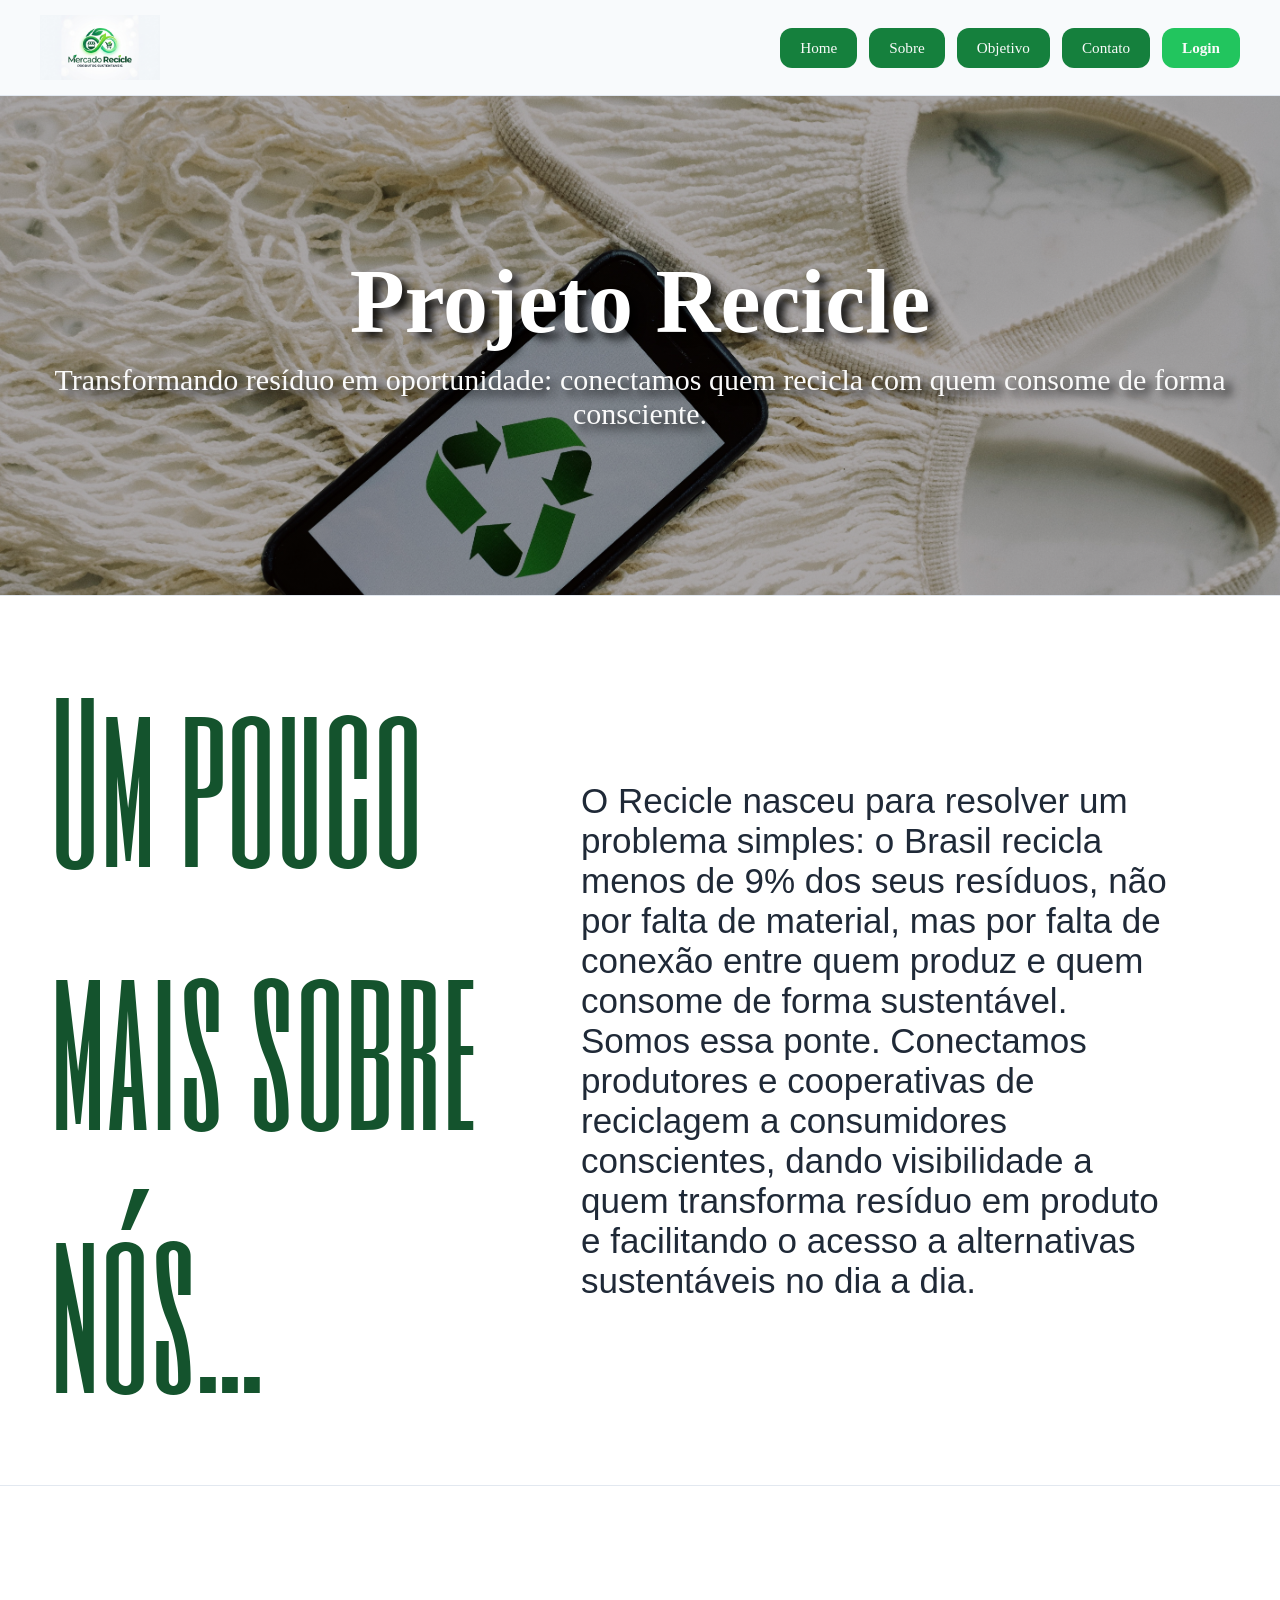
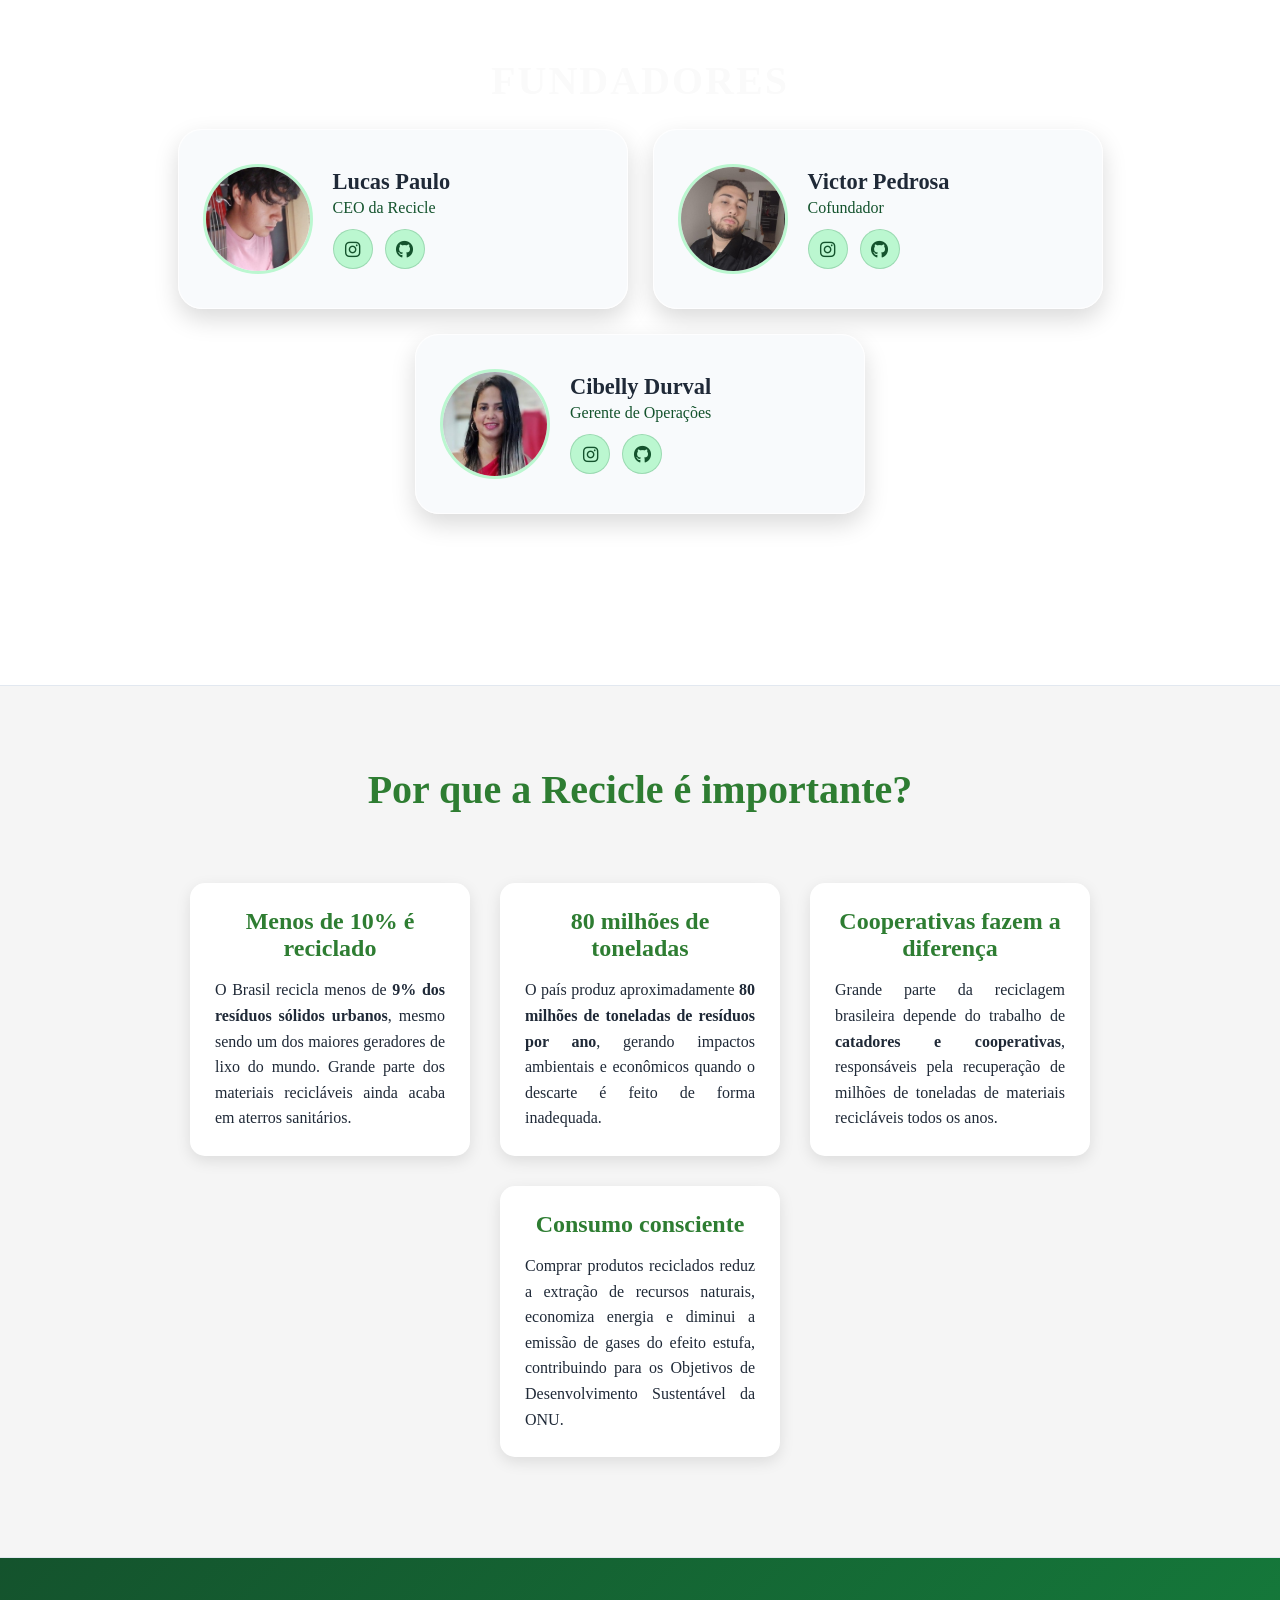
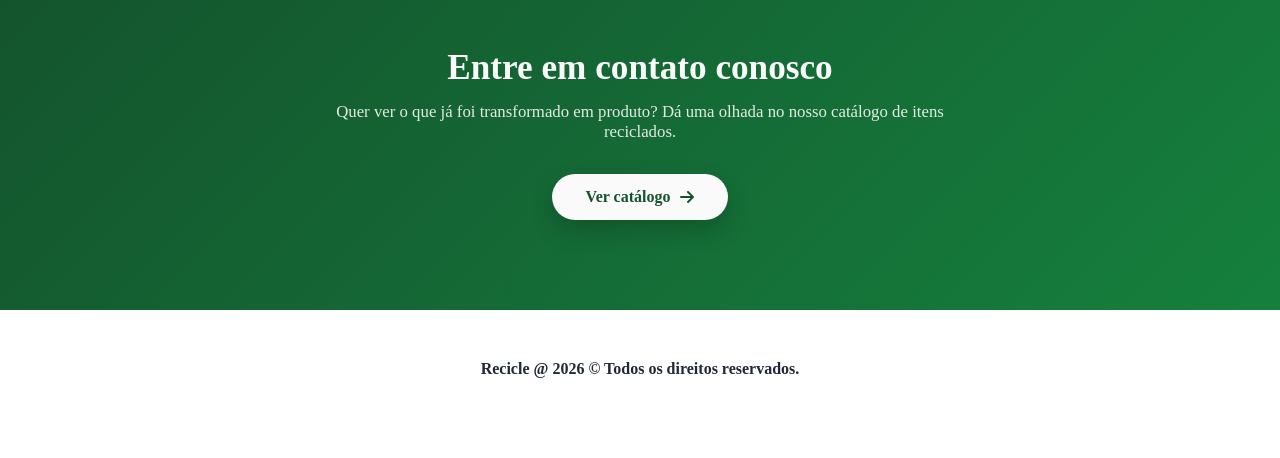
==== commit dae5bb44: "a" ====
--- a/index.html
+++ b/index.html
@@ -98,7 +98,6 @@
     <div id="dadosConteiner">
 
         <div class="cardDado" data-aos="fade-up">
-            <img src="/assets/img/ODS12.png" alt="ODS 12">
             <h2>Menos de 10% é reciclado</h2>
             <p>
                 O Brasil recicla menos de <strong>9% dos resíduos sólidos urbanos</strong>,
@@ -108,7 +107,6 @@
         </div>
 
         <div class="cardDado" data-aos="fade-up" data-aos-delay="150">
-            <img src="/assets/img/reciclagem.png" alt="Reciclagem">
             <h2>80 milhões de toneladas</h2>
             <p>
                 O país produz aproximadamente <strong>80 milhões de toneladas de resíduos
@@ -118,7 +116,6 @@
         </div>
 
         <div class="cardDado" data-aos="fade-up" data-aos-delay="300">
-            <img src="/assets/img/cooperativa.png" alt="Cooperativas">
             <h2>Cooperativas fazem a diferença</h2>
             <p>
                 Grande parte da reciclagem brasileira depende do trabalho de
@@ -140,13 +137,15 @@
 </section>
     <section id="contato">
         <div class="contatosConteiner">
-            <div>
-                <h1>Entre em contato conosco:</h1>
-
+            <div class="contatoTexto">
+                <h1>Entre em contato conosco</h1>
+                <p>Quer ver o que já foi transformado em produto? Dá uma olhada no nosso catálogo de itens reciclados.</p>
+                <a href="/assets/paginas/login.html" class="btnContato">
+                    Ver catálogo <i class="fa-solid fa-arrow-right"></i>
+                </a>
             </div>
         </div>
     </section>
-
 
 
 
--- a/main.css
+++ b/main.css
@@ -6,4 +6,5 @@
 @import url(/assets/css/login.css);
 @import url(/assets/css/colaboradores.css);
 @import url(/assets/css/ods.css);
+@import url(/assets/css/contato.css);
 @import url('https://fonts.googleapis.com/css2?family=Fraunces:ital,wght@0,600;0,700;1,500&family=Inter:wght@400;500;600&display=swap');
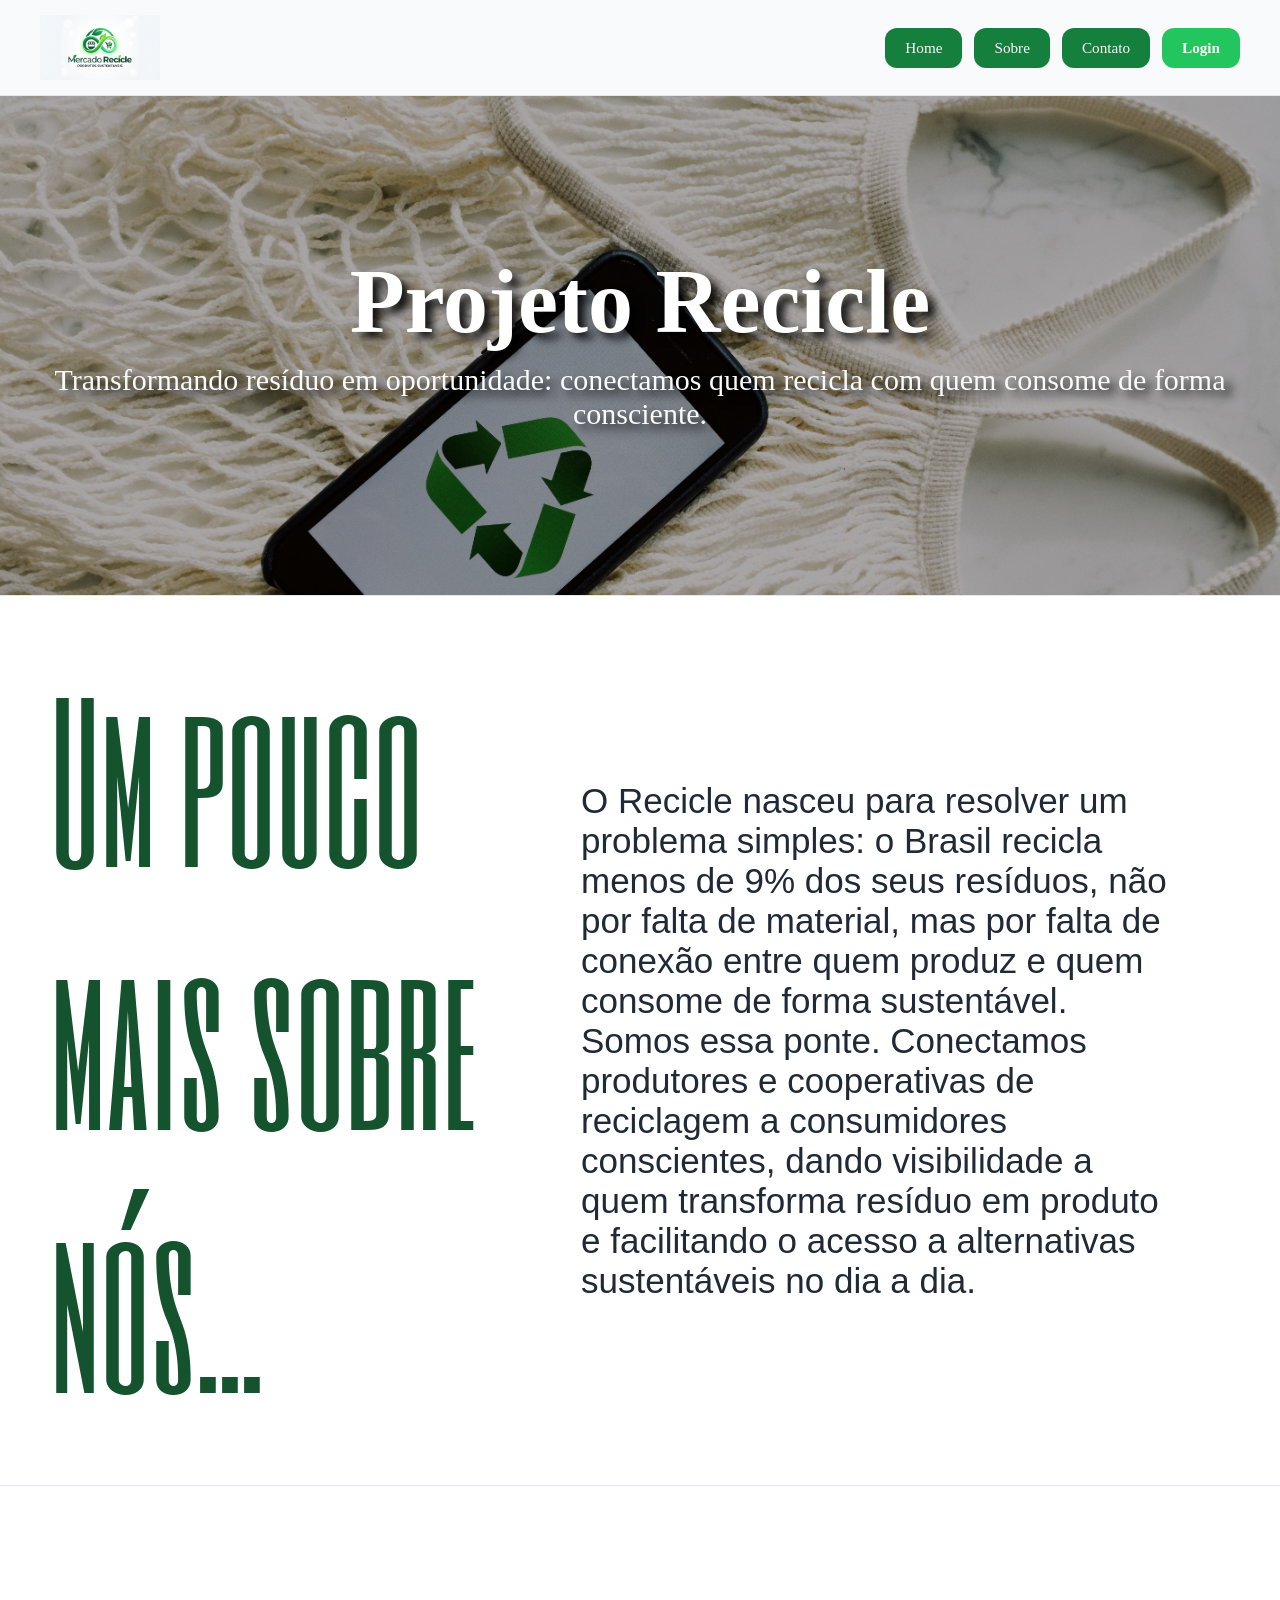
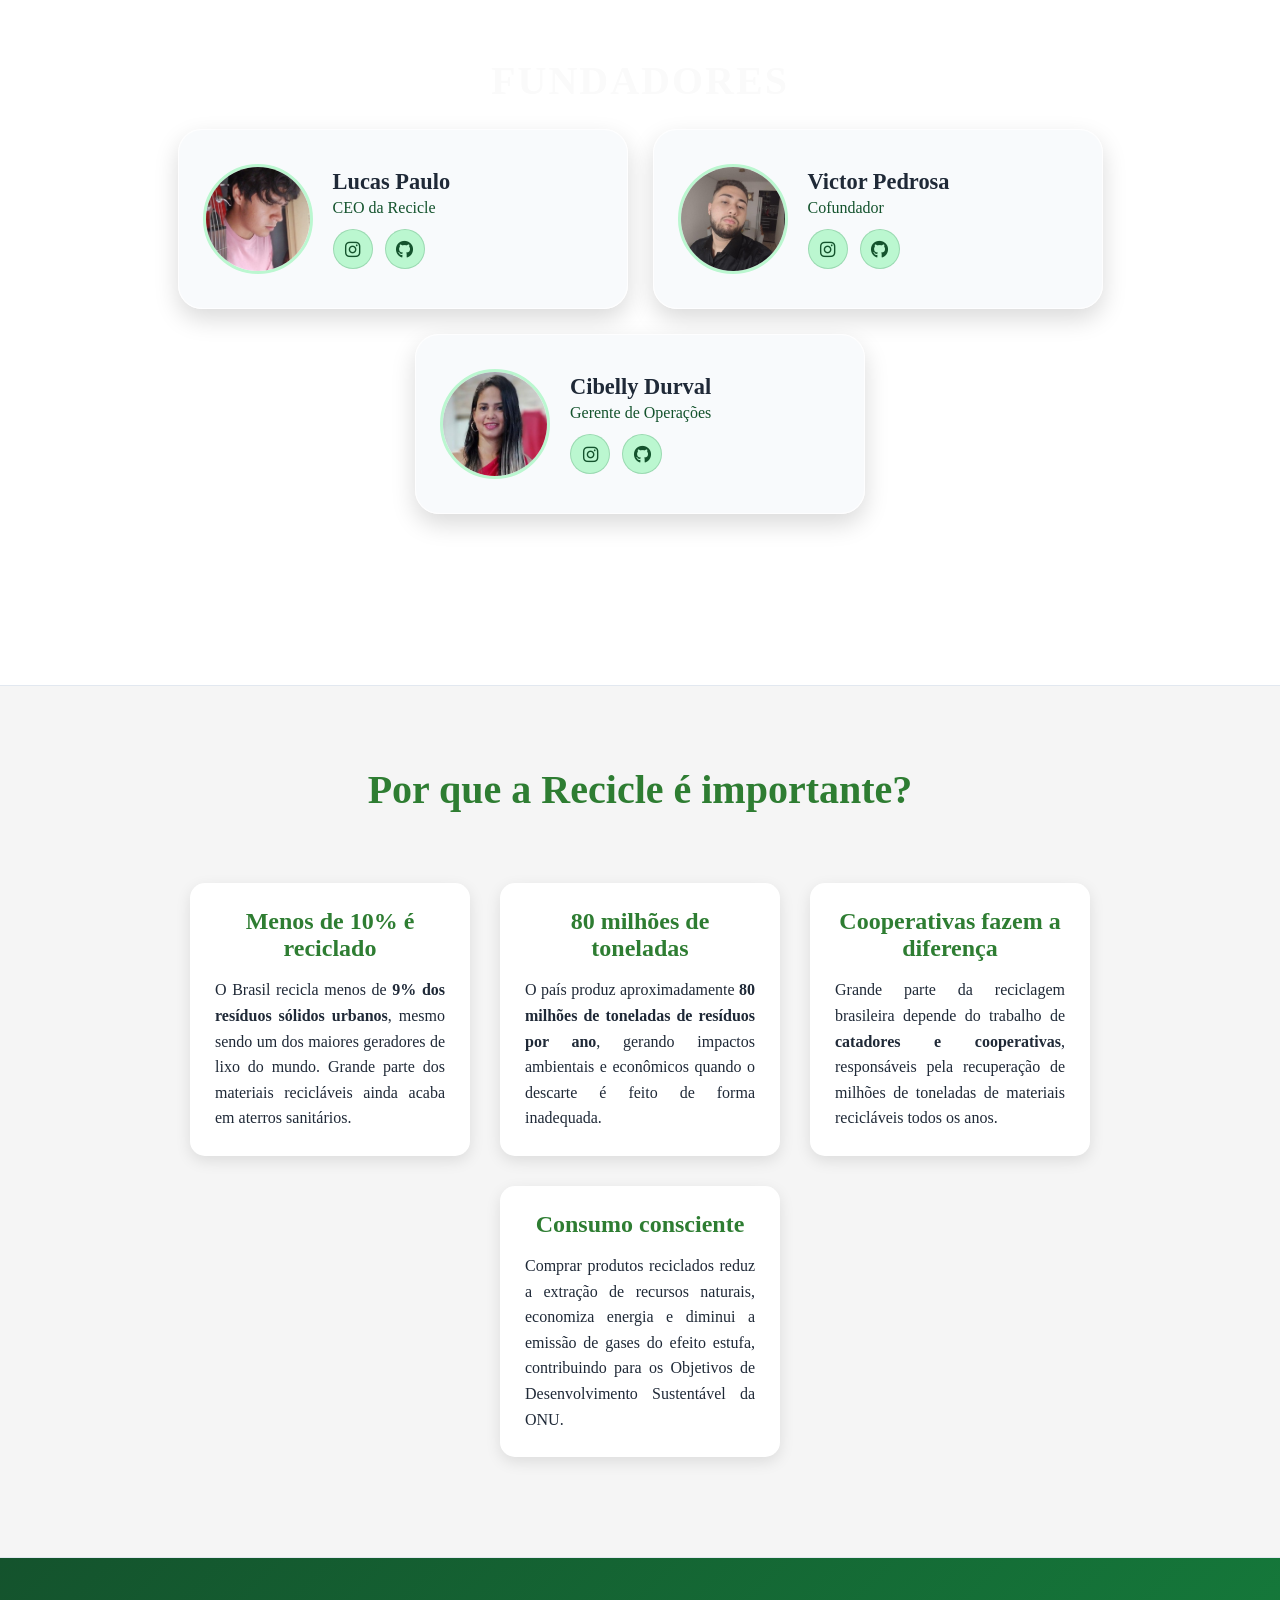
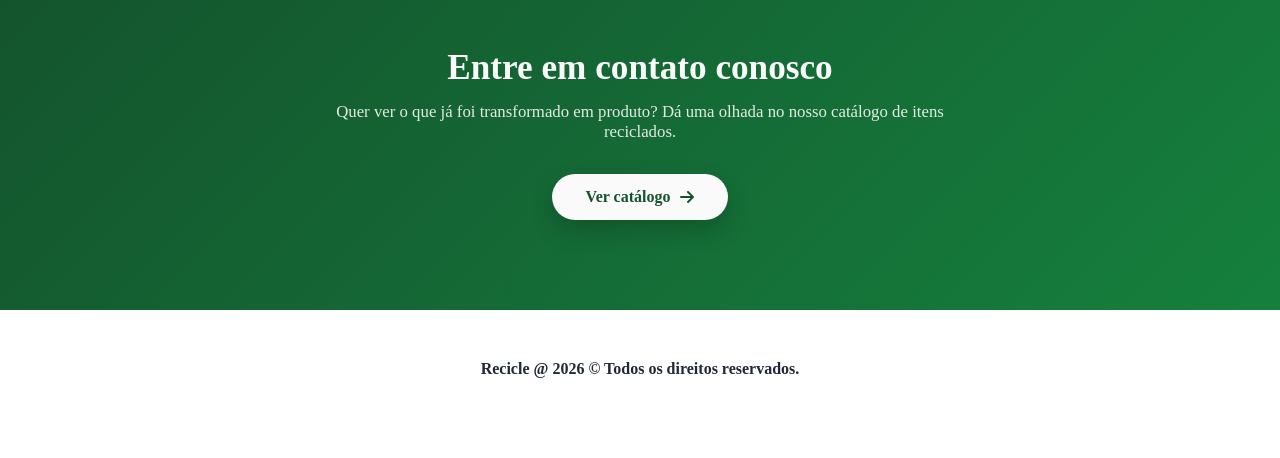
==== commit 1dcaeeae: "lkj" ====
--- a/index.html
+++ b/index.html
@@ -21,9 +21,8 @@
         <ul>
             <li><a href="#home">Home</a></li>
             <li><a href="#sobre">Sobre</a></li>
-            <li><a href="#objetivo">Objetivo</a></li>
             <li><a href="#contato">Contato</a></li>
-            <li id="loginItem"><a href="#login">Login</a></li>
+            <li id="loginItem"><a href="assets/paginas/login.html">Login</a></li>
         </ul>
     </nav>
 </header>
